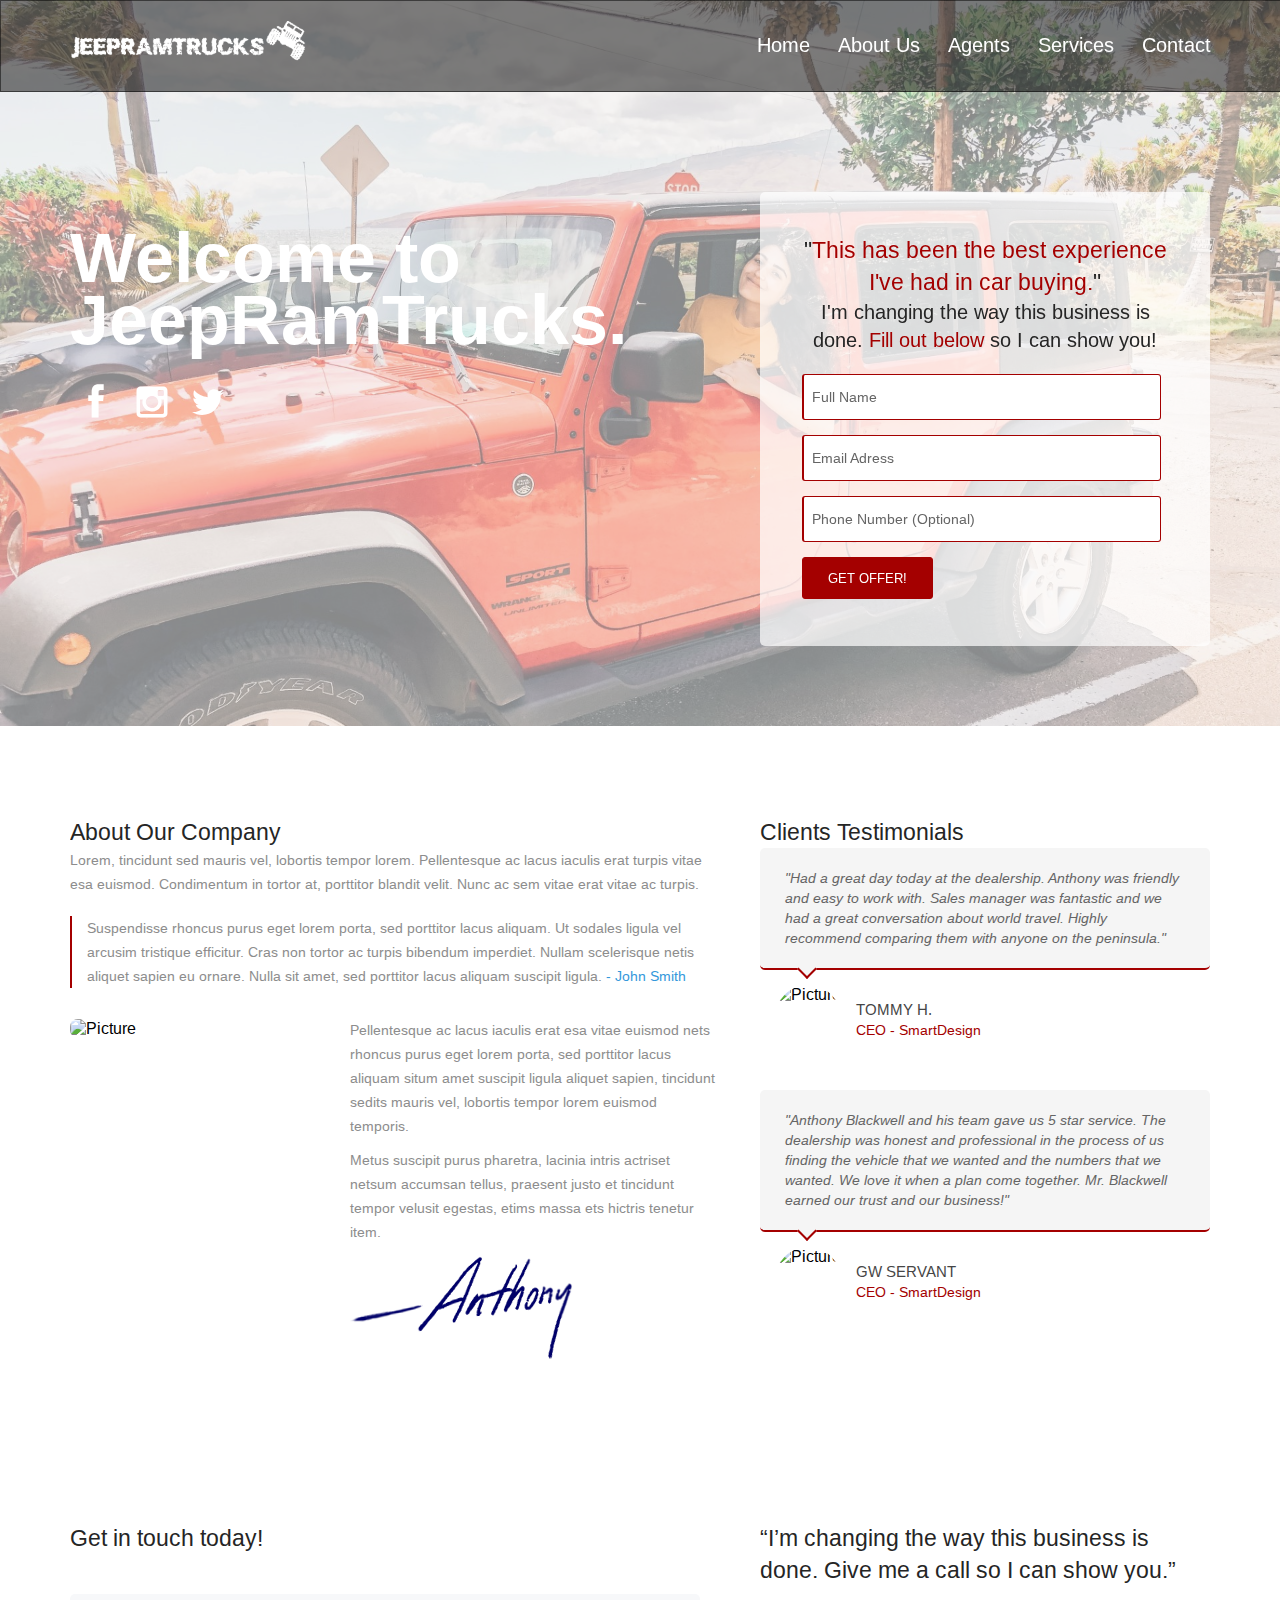
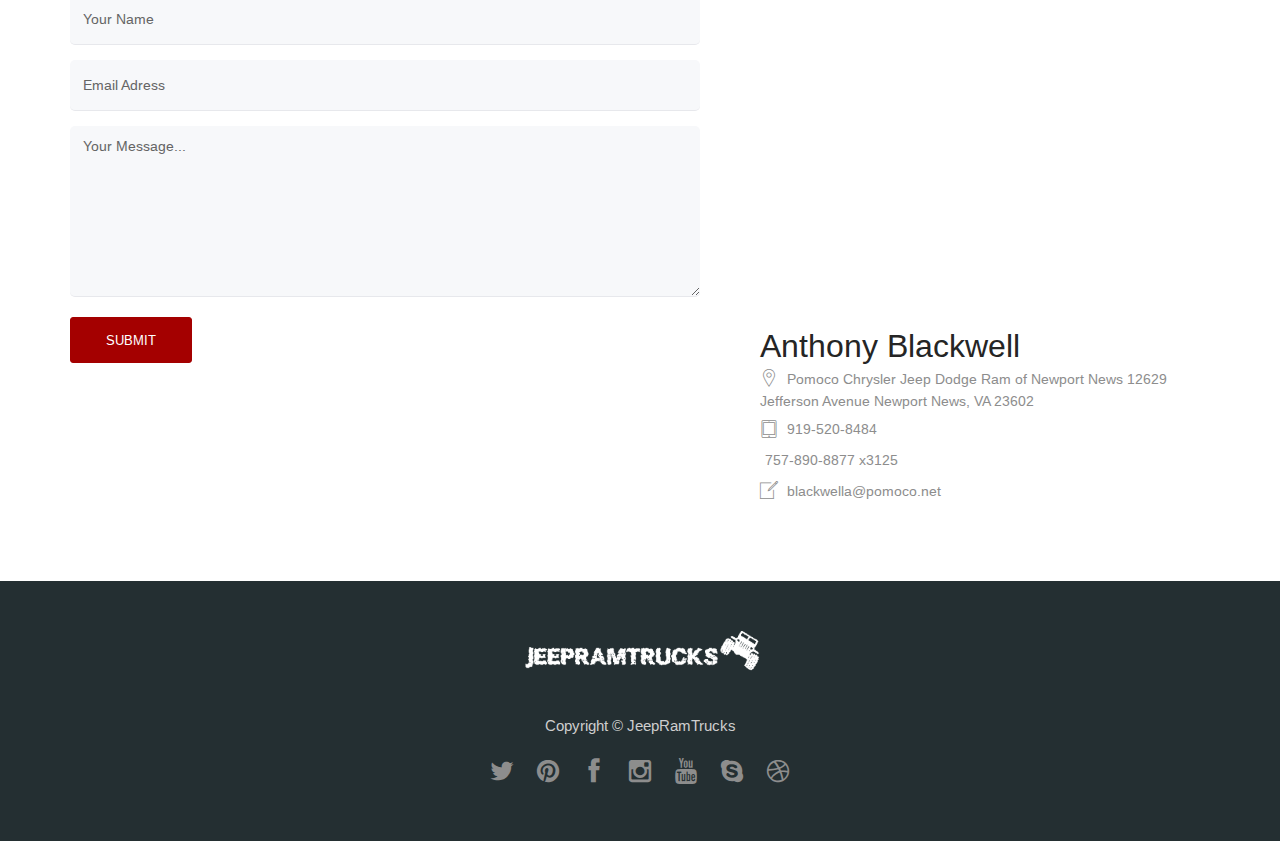
==== land2.html @ 1dddf933 "second option created" ====
<!DOCTYPE html>
<html lang="en">

<head>
    <meta charset="utf-8">  
	<meta name="viewport" content="width=device-width,initial-scale=1.0,maximum-scale=1" />    
    <title>JeepRamTrucks</title>
	<!-- Favicon -->
    <link rel="shortcut icon" href="lib/images/favicon.png">
    
    <meta name="description" content="">
    <meta name="author" content="">
        
	<!-- 1140px Grid styles for IE -->
	<!--[if lte IE 9]><link rel="stylesheet" href="lib/css/ie.css" type="text/css" media="screen" /><![endif]-->

    <!-- CSS concatenated and minified via ant build script-->
    <link rel="stylesheet" href="lib/css/style.css">
    <link rel="stylesheet" href="lib/css/animate.css">
    <link rel="stylesheet" href="lib/css/fonts.css">
    <!-- end CSS -->
    
    <!-- begin Google Fonts -->
    <link href="https://fonts.googleapis.com/css2?family=Arimo&display=swap" rel="stylesheet">
    <!-- end Google Fonts -->
    
    <script src="lib/js/jquery-1.11.1.min.js"></script>
    <script src="lib/js/jquery-migrate-1.2.1.js"></script>
    
</head>

<body>
    <!-- <img class="vegas-background" src="lib/images/cover2.jpg" style="position: fixed;"> -->
    <!--begin header_wrapper -->
    <header id="header_wrapper">
        
        <!--begin header -->    
        <div id="header" class="clearfix">
        
            <!--begin logo -->            
            <a href="index.html" id="logo"><img src="lib/images/logo.png" class="logo"></a>
            <!--end logo -->
             
            <!--begin nav -->
            <nav id="navigation" role="navigation">
                <ul id="nav">
                    <li>
                        <a href="#container">Home</a>
                    </li>
                    <li>
                        <a href="#about">About Us</a>
                    </li>
                    <li>
                        <a href="#team">Agents</a>
                    </li>
                    <li>
                        <a href="#services">Services</a>
                    </li>
                    <li class="last">
                        <a href="#contact">Contact</a>
                    </li>
                </ul>
            </nav>
            <!--end nav -->
            
        </div>
        <!--end header -->
        
    </header>
    <!--end header_wrapper -->
    
    <!--begin container -->
    <div id="container">
            
        <!--begin home section -->
        <section id="home">
        
            <!--begin home_box -->
            <div class="home_box">
            
                <!--begin row -->
                <div class="row">
                    
                    <!--begin sevencol -->
                    <div class="sevencol">
                        
                        <h2 class="home_title">Welcome to JeepRamTrucks.</h2>
                        <!-- <h3 class="home_subtitle">Want to save an additional $1000 on your next Jeep or Ram Truck?</h3> -->
                                                
                        <!--begin store_icons -->
                        <ul class="store_icons">
                            <li>
                                <a href="#">
                                    <i class="icon icon-facebook"></i>
                                </a>
                            </li>
                            <li>
                                <a href="#">
                                    <i class="icon icon-instagram"></i>
                                </a>
                            </li>
                            <li>
                                <a href="#">
                                    <i class="icon icon-twitter"></i>
                                </a>
                            </li>
                        </ul>
                        <!--end store_icons -->
                
                    </div>
                    <!--end sevencol -->
            
                    <!--begin fivecol -->
                    <div class="fivecol last">
                    
                        <!--begin register_form_wrapper -->
                        <div class="register_form_wrapper">
                            
                            <!--begin register_form -->
                            <div class="register_form">
                                
                                <h3 class="align_center"> "<span class=red>This has been the best experience I've had in car buying.</span>"</h3>
                                <h4 class="align_center">I'm changing the way this business is done. <span class="red">Fill out below </span>so I can show you!</h4>
                                        
                                <!--begin success message -->
                                <p class="register_success_box" style="display:none;">We received your message and you'll hear from us soon. Thank You!</p>
                                <!--end success message -->
                                
                                <!--begin register form -->
                                <form id="register-form" class="register" action="register.php" method="post">
                                    <input class="register-input white-input" type="text" required name="register_names" placeholder="Full Name" />
                                    <input class="register-input white-input" type="email" required name="register_email" placeholder="Email Adress" />
                                    <input class="register-input white-input" type="text" required name="register_phone" placeholder="Phone Number (Optional)" />
                                    <input type="submit" value="GET OFFER!" id="register-button" class="register-submit" />
                                </form>
                                <!--end register form -->
                            
                            </div>
                            <!--end register_form -->
                            
                        </div>
                        <!--end register_form_wrapper -->
                        
                    </div>
                    <!--end fivecol -->
                    
                </div>
                <!--end row -->
                
            </div>
            <!-- end home_box -->
            
        </section>
        <!--end home section -->  
        <!--begin about section -->
        <section id="about" class="section_wrapper">
            
            <!--begin section_box -->
            <div class="section_box">
              
                <!--begin row -->
                <div class="row">
                
                    <!--begin sevencol -->
                    <div class="sevencol">
                        
                        <h3>About Our Company</h3>
                        
                        <p>Lorem, tincidunt sed mauris vel, lobortis tempor lorem. Pellentesque ac lacus iaculis erat turpis vitae esa euismod. Condimentum in tortor at, porttitor blandit velit. Nunc ac sem vitae erat vitae ac turpis.</p>
                        
                        <p class="blockquote">Suspendisse rhoncus purus eget lorem porta, sed porttitor lacus aliquam. Ut sodales ligula vel arcusim tristique efficitur. Cras non tortor ac turpis bibendum imperdiet. Nullam scelerisque netis aliquet sapien eu ornare. Nulla sit amet, sed porttitor lacus aliquam suscipit ligula. <span class="blue">- John Smith</span></p>
                            
                        <!--begin fivecol -->
                        <div class="fivecol">
                        
                            <img src="http://placehold.it/800x770" alt="Picture" class="img_rounded">
                        
                        </div>
                        <!--end fivecol -->
                            
                        <!--begin sevencol -->
                        <div class="sevencol last">
                        
                            <p class="small_margins">Pellentesque ac lacus iaculis erat esa vitae euismod nets rhoncus purus eget lorem porta, sed porttitor lacus aliquam situm amet suscipit ligula aliquet sapien, tincidunt sedits mauris vel, lobortis tempor lorem euismod temporis.</p>
                        	
                            <p class="small_margins">Metus suscipit purus pharetra, lacinia intris actriset netsum accumsan tellus, praesent justo et tincidunt tempor velusit egestas, etims massa ets hictris tenetur item.</p>
                            
                            <img src="lib/images/signature.png" alt="Signature">
                        
                        </div>
                        <!--end sevencol -->
                        
                    </div>
                    <!--end sevencol -->
                                            
                    <!--begin fivecol -->
                    <div class="fivecol last">
                        
                        <h3>Clients Testimonials</h3>
                        
                        <!--begin testimonials_item -->
                        <div class="testimonials_item">
                        
                            <div class="testimonials_box">
                                <p>"Had a great day today at the dealership. Anthony was friendly and easy to work with. Sales manager was fantastic and we had a great conversation about world travel. Highly recommend comparing them with anyone on the peninsula."</p>
                                <span class="testimonials_arrow"></span>
                            </div>
                            
                            <img src="http://placehold.it/200x200" alt="Picture" class="autor_pic">
                            
                            <p class="autor"><span>Tommy H.</span><br> CEO - SmartDesign</p>
                        
                        </div>
                        <!--end testimonials_item -->
                        
                        <!--begin testimonials_item -->
                        <div class="testimonials_item">
                        
                            <div class="testimonials_box">
                                <p>"Anthony Blackwell and his team gave us 5 star service. The dealership was honest and professional in the process of us finding the vehicle that we wanted and the numbers that we wanted. We love it when a plan come together. Mr. Blackwell earned our trust and our business!"</p>
                                <span class="testimonials_arrow"></span>
                            </div>
                            
                            <img src="http://placehold.it/200x200" alt="Picture" class="autor_pic">
                            
                            <p class="autor"><span>GW Servant</span><br> CEO - SmartDesign</p>
                        
                        </div>
                        <!--end testimonials_item -->
                          
                    </div>
                    <!--end fivecol -->
                    
                </div>
                <!--end row -->
                
            </div>
            <!--end section_box -->

        </section>
             <!--begin contact section -->
        <section id="contact" class="section_wrapper">
            
            <!--begin section_box -->
            <div class="section_box">
              
                <!--begin row -->
                <div class="row">
                
                    <!--begin sevencol -->
                    <div class="sevencol">
                    
                    	<h3>Get in touch today!</h3>
                        
                        <!-- <p>“I’m changing the way this business is done. Give me a call so I can show you.”</p> -->
            
                        <!--begin success message -->
                        <p class="contact_success_box" style="display:none;">We received your message and you'll hear from us soon. Thank You!</p>
                        <!--end success message -->
                        
                        <!--begin contact form -->
                        <form id="contact-form" class="contact" action="contact.php" method="post">
                            <input class="contact-input white-input" type="text" required name="contact_names" placeholder="Your Name" />
                            <input class="contact-input white-input" type="email" required name="contact_email" placeholder="Email Adress" />
                            <textarea class="contact-commnent white-input" rows="2" cols="20" name="contact_message" placeholder="Your Message..."></textarea>
                            <input type="submit" value="SUBMIT" id="submit-button" class="contact-submit" />
                        </form>
                        <!--end contact form -->
                    
                    </div>
                    <!--end sevencol -->
                    
                    <!--begin fivecol -->
                    <div class="fivecol last">
                    
                    	<h3>“I’m changing the way this business is done. Give me a call so I can show you.”</h3>
                                        
                        <!-- begin map -->
                        <div class="wt_gMap">
                           <p> <iframe src="https://www.google.com/maps/embed?pb=!1m18!1m12!1m3!1d3180.78986512584!2d-76.51999168485729!3d37.13391405654327!2m3!1f0!2f0!3f0!3m2!1i1024!2i768!4f13.1!3m3!1m2!1s0x89b07ec44e1ecb7f%3A0x4fa3153aea6b3309!2s12629%20Jefferson%20Ave%2C%20Newport%20News%2C%20VA%2023602%2C%20USA!5e0!3m2!1sen!2s!4v1604678608648!5m2!1sen!2s" width="400" height="300" frameborder="0" style="border:0;" allowfullscreen="" aria-hidden="false" tabindex="0"></iframe></p>
                        </div>
                        <!-- end map -->
                        <h1>Anthony Blackwell</h1>
                        <p class="contact_info"><i class="icon icon-map-pin-streamline"></i> Pomoco Chrysler Jeep Dodge Ram of Newport News 12629 Jefferson Avenue Newport News, VA 23602</p>
                    
                        <p class="contact_info"><i class="icon icon-ipad-streamline"></i>  919-520-8484</p>
                        
                        <p class="contact_info"><i class="icon icon-telephone-streamline"></i> 757-890-8877 x3125 </p>
                    
                        <p class="contact_info"><i class="icon icon-edit-modify-streamline"></i> <a href="mailto:blackwella@pomoco.net">blackwella@pomoco.net</a></p>
                    
                    </div>
                    <!--end fivecol -->
                    
                </div>
                <!--end row -->
                
            </div>
            <!--end section_box -->
                            
        </section>
        <!--end contact section -->
                         
    </div>
    <!--! end of #container -->
     <!--begin footer -->
     <footer id="footer" class="top_border">
        
        <!--begin footer_box -->
        <div id="footer_box">
            
            <!--begin row -->
            <div class="row">
                
                <!--begin twelvecol -->
                <div class="twelvecol align_center">
                    
                    <img src="lib/images/logo.png" alt="Prestige" class="footer_logo">
                    
                    <!--begin copyright -->
                    <div class="copyright ">
                        <p>Copyright © JeepRamTrucks</p>
                        
                    </div>
                    <!--end copyright -->
                                                    
                    <!--begin footer_social -->
                    <ul class="footer_social">
                        <li>
                            <a href="#">
                                <i class="icon icon-twitter"></i>
                            </a>
                        </li>
                        <li>
                            <a href="#">
                                <i class="icon icon-pinterest"></i>
                            </a>
                        </li>
                        <li>
                            <a href="#">
                                <i class="icon icon-facebook"></i>
                            </a>
                        </li>
                        <li>
                            <a href="#">
                                <i class="icon icon-instagram"></i>
                            </a>
                        </li>
                        <li>
                            <a href="#">
                                <i class="icon icon-youtube"></i>
                            </a>
                        </li>
                        <li>
                            <a href="#">
                                <i class="icon icon-skype"></i>
                            </a>
                        </li>
                        <li>
                            <a href="#">
                                <i class="icon icon-dribble"></i>
                            </a>
                        </li>
                    </ul>
                    <!--end footer_social -->
                    
                </div>
                <!--end twelvecol -->
                    
            </div>
            <!--end row -->
            
        </div>
        <!--end footer_box -->
    
    </footer>
    <!--end footer -->
   

 <!-- scripts concatenated and minified via ant build script-->
    <script src="lib/js/bp-script.js"></script>
    

    <!-- begin jquery.sticky script-->
    <script type="text/javascript" src="lib/js/jquery.sticky.js"></script>
		<script>
        $(window).load(function(){
          $("#header_wrapper").sticky({ topSpacing: 0 });
        });
    </script>
    <!-- end jquery.sticky script-->
  
    
    <!-- begin menu color script-->
    <script src="lib/js/jquery.nav.js"></script>
	<script>
	$(document).ready(function() {
		$('#nav').onePageNav({
		filter: ':not(.external)',
		scrollThreshold: 0.25
		});
	});
	</script>
    <!-- end menu color script-->
    
    <!--begin shrink header script -->
    <script>
	$(function(){
	 var shrinkHeader = 5;
	  $(window).scroll(function() {
		var scroll = getCurrentScroll();
		  if ( scroll >= shrinkHeader ) {
			   $('#header_wrapper').addClass('shrink');
			}
			else {
				$('#header_wrapper').removeClass('shrink');
			}
	  });
	function getCurrentScroll() {
		return window.pageYOffset;
		}
	});
	</script>
    <!--end shrink header script -->
    


    
    
    <!-- begin background slideshow script-->
    <script src="lib/js/jquery.vegas.js"></script>
    <script>
	$( function() {
			$.vegas('slideshow', {
				backgrounds:[
					{ src:'lib/images/cover.jpg', fade:1500 },
					{ src:'lib/images/cover2.jpg', fade:1500 }
				],
				loading:false
			})
		});
    </script>
	<!-- end background slideshow script-->
   
</body>
</html>
---- lib/css/style.css ----
/* --- TABLE OF CONTENT

01. RESET
02. PRIMARY STYLES
03. GENERAL LAYOUT
04. HEADER
		1. Header Styles
		2. Logo
		3. Navigation
05. FOOTER
		1. Footer Styles
		2. Social Icons 
06. HOME
07. PROPERTIES
08. FUN FACTS
09. TEAM
10. NEWSLETTER
11. SERVICES
12. CONTACT
13. OTHER STYLES
		1. Store Social Icons
		2. Testimonials
		3. Partners
14. BACKGROUND IMAGES
15. MOBILE DEVICES
16. RESPONSIVE NAVIGATION
17. PRINT STYLES

--- */

   
/* ========================================================== */
/* 			               01. RESET                          */
/* ========================================================== */
   
html, body, div, span, applet, object, iframe, h1, h2, h3, h4, h5, h6, p, blockquote, pre, a, abbr, acronym, address, 
big, cite, code, del, dfn, em, font, img, ins, kbd, q, s, samp, small, strike, strong, sub, sup, tt, var, b, u, i, 
center, dl, dt, dd, ol, ul, li, fieldset, form, label, legend, table, caption, tbody, tfoot, thead, tr, th, td {
	margin: 0; padding: 0; border: 0; outline: 0; font-size: 100%; vertical-align: baseline; background: transparent; }
	
article, aside, details, figcaption, figure, footer, header, hgroup, nav, section { display: block; }
audio, canvas, video { display: inline-block; *display: inline; *zoom: 1; }
audio:not([controls]) { display: none; }
[hidden] { display: none; }

html { font-size: 100%; -webkit-text-size-adjust: 100%; -ms-text-size-adjust: 100%; }
html, button, input, select, textarea {font-family: 'Arimo', sans-serif;; font-weight: 400;}
body { margin: 0; }

a { color: #656565; font-weight: 300;}
a:visited { color: #656565; }
a:hover { color: #01994d; }
a:hover, a:active, a:focus { outline: 0; }

abbr[title] { border-bottom: 1px dotted; }
b, strong { font-weight: bold; }
blockquote { margin: 1em 40px; }
dfn { font-style: italic; }
hr { display: block; height: 1px; border: 0; border-top: 1px solid #cccccc; margin: 1em 0; padding: 0; }
ins { background: #ffff99; color: #000000; text-decoration: none; }
mark { background: #ffff00; color: #000000; }
pre, code, kbd, samp { font-family: monospace, serif; _font-family: 'courier new', monospace; font-size: 1em; }
pre { white-space: pre; white-space: pre-wrap; word-wrap: break-word; }
q { quotes: none; }
q:before, q:after { content: ""; content: none; }
small { font-size: 85%; }

sub, sup { font-size: 75%; line-height: 0; position: relative; vertical-align: baseline; }
sup { top: -0.5em; }
sub { bottom: -0.25em; }

nav ul, nav ol { list-style: none; list-style-image: none; margin: 0; padding: 0; }

img { border: 0; -ms-interpolation-mode: bicubic; }

svg:not(:root) { overflow: hidden; }

figure { margin: 0; }

form { margin: 20px 0px 0px 0px; }
fieldset { border: 0; margin: 0; padding: 0; }
label { cursor: pointer; }
legend { border: 0; *margin-left: -7px; padding: 0; white-space: normal; }
button, input, select, textarea { font-size: 100%; margin: 0; vertical-align: baseline; *vertical-align: middle; }
button, input { line-height: normal; }
button, input[type="button"], input[type="reset"], input[type="submit"] { cursor: pointer; -webkit-appearance: button; *overflow: visible; }
button[disabled], input[disabled] { cursor: default; }
input[type="checkbox"], input[type="radio"] { box-sizing: border-box; padding: 0; *width: 13px; *height: 13px; }
input[type="search"] { -webkit-appearance: textfield; -moz-box-sizing: content-box; -webkit-box-sizing: content-box; box-sizing: content-box; }
input[type="search"]::-webkit-search-decoration, input[type="search"]::-webkit-search-cancel-button { -webkit-appearance: none; }
button::-moz-focus-inner, input::-moz-focus-inner { border: 0; padding: 0; }
textarea { overflow: auto; vertical-align: top; resize: vertical;}
input:valid, textarea:valid {  }
input:invalid, textarea:invalid { background-color: #f0dddd; }

table { border-collapse: collapse; border-spacing: 0; }
td { vertical-align: top; }

.chromeframe { margin: 0.2em 0; background: #ccc; color: black; padding: 0.2em 0; }

/* ========================================================== */
/* 			           02. PRIMARY STYLES                     */
/* ========================================================== */



img:not(.vegas-background),object,video,embed { max-width: 100%; }
img { height: auto; vertical-align: middle;}
.vegas-background { height: auto!important; }

.bold {	font-weight: 700;}
.semibold{ font-weight:500;}
.regular{ font-weight:400;}
.thin{ font-weight:100;}
.italic { font-style: italic;}
.uppercase{ text-transform:uppercase;}
.alignright { float: right; }
.alignleft { float: left; }
.aligncenter { margin-left: auto; margin-right: auto; }
.clearBoth { clear: both; display: block; font-size: 0; height: 0; line-height: 0; overflow: hidden; visibility: hidden; width: 100%; vertical-align: super; }
th, thead td { font-weight: bold; }
em, dfn, cite { font-style: italic; }
del { color: #cccccc; text-decoration: line-through; }
dfn, ins { border-bottom: 1px solid #E8E8E8; }
abbr, acronym { text-transform: uppercase; letter-spacing: .1em; }
a abbr, a acronym { border: none; }
abbr[title], acronym[title], dfn[title] { border-bottom: 1px dotted #E8E8E8; cursor: help; }
a { text-decoration: none; }
address,caption,cite,code,dfn,h1,h2,h3,h4,h5,h6,th,var { font-style: normal; font-weight: normal; }
caption,th { text-align: left; }
ol, ul { list-style: none; }

body { position: inherit /* conflict prettyphoto and dynamic to top plugin */; }
body, html, #wrapper { height:100%; }

::-moz-selection { background: #b3d4fc; text-shadow: none;}
::selection { background: #b3d4fc; text-shadow: none; }

hr { display: block; height: 1px; border: 0; border-top: 1px solid #ccc; margin: 1em 0; padding: 0; }

code, pre, input[type=text], input[type=password], input[type=email], textarea {
	line-height: 20px;
}

.align_center{
	text-align:center;
}
.red{
	color:#a40000
}
.blue{
	color:#3498db;
}

.white{
	color:#fff;
}

.grey{
	color:#bbb;
}

.blockquote{
	border-left:2px solid #a40000;
	padding-left:15px;
	margin-bottom:30px;
}

.img_rounded {
	border-radius: 8px;
	-webkit-border-radius: 8px;
    -moz-border-radius: 8px;
}

.img_circle {
	border-radius: 50%;
	-webkit-border-radius: 50%;
    -moz-border-radius: 50%;
}

/* Columns Styles
========================================================== */
.row {
	width: 100%;
	margin: 0 auto;
	overflow: hidden;
}

#header .row {
	overflow: inherit;
}

.onecol, .twocol, .threecol, .fourcol, .fivecol, .sixcol, .sevencol, .eightcol, .ninecol, .tencol, .elevencol {
	margin-right: 3.8%;
	float: left;
	min-height: 1px;
}

.row .onecol {
	width: 4.85%;
}

.row .twocol {
	width: 13.45%;
}

.row .threecol {
	width: 22.05%;
}

.row .fourcol {
	width: 30.75%;
}

.row .fivecol {
	width: 39.45%;
}

.row .sixcol {
	width: 48%;
}

.row .sevencol {
	width: 56.75%;
}

.row .eightcol {
	width: 65.4%;
}

.row .ninecol {
	width: 74.05%;
}

.row .tencol {
	width: 82.7%;
}

.row .elevencol {
	width: 91.35%;
}

.row .twelvecol {
	width: 100%;
	float: left;
}

.last {
	margin-right: 0px;
}

/* Headings
========================================================== */

h1,h2,h3,h4,h5,h6{
	line-height:110%;
	color:#252525;
	font-weight:400;
}

h1{
	font-size:32px;
	line-height:46px;
}

h2{
	font-size:28px;
	line-height:42px;
}

h3{
	font-size:23px;
	line-height:32px;
}

h4{
	font-size:20px;
	line-height:28px;
}

h5{
	font-size:18px;
	line-height:24px;
}

h6{
	font-size:14px;
	line-height:24px;
	text-transform:uppercase;
}

/* ========================================================== */
/* 			           03. GENERAL LAYOUT                     */
/* ========================================================== */

body {
	background-color: #f1f0f0;
	font-family: 'Arimo', sans-serif;
	/* background-image: url('../images/cover2.jpg'); */
	/* max-width: 100%; */
	/* height: auto!important; */
}

#container{
	position:relative;
	overflow:hidden;
	margin:0 auto;
	width:100%;
}

p, a, ul, ol, dl, table, fieldset, blockquote {
    margin-bottom: 20px;
	font-size:14px;
	line-height:24px;
	font-weight: 300;
	color:#8d8d8d;
}

p.small_margins, h1.small_margins, h2.small_margins, h3.small_margins, h4.small_margins, h5.small_margins, h6.small_margins{
	margin-bottom:10px;
}

.big_top_margin{
	margin-top:45px;
}

.big_bottom_margin{
	margin-bottom:45px;
}

.section_wrapper{
	width:100%;
	background-color:#fff;
}

.section_wrapper.grey_bg{
	background: #f4f4f4;
    border-top: 1px solid #e7e8ec;
    border-bottom: 1px solid #e7e8ec;
}

.section_wrapper.dark_bg{
	background-color:#242f32;
}

.section_wrapper.green_bg{
	background: #a40000;
}

.section_box{
	margin:0 auto;
	width:100%;
	max-width:1140px;
	padding:90px 0 70px 0;
}

.section_box.no_margin_left{
	padding:90px 70px 70px 0;
}

.section_box.no_margin_right{
	padding:90px 0 70px 70px;
}

.section_box.no_margins_bottom{
	padding:90px 0 0 0;
}

.section_box.no_margins{
	padding:0;
}

/* Title / Subtitle
========================================================== */

h2.title{
	margin-bottom: 15px;
	display:block;
	clear:both;
	font-size:28px;
	line-height:38px;
	text-align:center;
	font-weight:400;
	color:#262f32;
}

h2.title.white{
	color:#f5f5f5;
}

h3.subtitle{
	margin: 0 0 50px 0;
	display:block;
	clear:both;
	font-size:16px;
	line-height:28px;
	text-align:center;
	font-weight:300;
	color:#8d8d8d;
}

h3.subtitle.grey{
	color:#94a7ac;
}

h2.page_subtitle{
	font-weight:100;
	font-size:32px;
	color:#f5f5f5;
}

/* Buttons
========================================================== */

a.button_blue{
	background-color:#a40000;
	border:1px solid #a40000;
	color:#fff;
	display:inline-block;
	font-weight:400;
	font-size:14px;
	padding:11px 20px 10px 20px;
	margin:10px 10px 20px 0;
	-webkit-border-radius: 5px 5px;
    -moz-border-radius: 5px 5px;
    border-radius: 5px 5px;
	transition: all .50s ease-in-out;
	-moz-transition: all .50s ease-in-out;
	-webkit-transition: all .50s ease-in-out;
}

a.button_blue:hover{
	background-color: transparent;
	border:1px solid #a40000;
	color:#a40000;
	transition: all .50s ease-in-out;
	-moz-transition: all .50s ease-in-out;
	-webkit-transition: all .50s ease-in-out;
}

a.button_transparent{
	background-color: transparent;
	border:1px solid #242f32;
	color:#252525;
	display:inline-block;
	font-weight:500;
	font-size:14px;
	padding:12px 23px 11px 23px;
	margin:10px 10px 20px 0;
	-webkit-border-radius: 5px 5px;
    -moz-border-radius: 5px 5px;
    border-radius: 5px 5px;
	transition: all .50s ease-in-out;
	-moz-transition: all .50s ease-in-out;
	-webkit-transition: all .50s ease-in-out;
}

a.button_transparent:hover{
	background-color:#252525;
	border:1px solid #252525;
	color:#fff;
	transition: all .50s ease-in-out;
	-moz-transition: all .50s ease-in-out;
	-webkit-transition: all .50s ease-in-out;
}

.button_blue i, .button_transparent i{
	font-size:14px;
	vertical-align: text-top!important;
}

a.button_blue.button_small, a.button_transparent.button_small{
	font-weight:400;
	font-size:13px;
	padding:6px 15px;
	margin:0 10px 20px 0;
	-webkit-border-radius: 3px 3px;
    -moz-border-radius: 3px 3px;
    border-radius: 3px 3px;
}

/* ========================================================== */
/* 						   04. HEADER                         */
/* ========================================================== */

/* ----- 1. Header Styles ----- */
#header_wrapper{
	position: fixed;
	width:100%;
	height:70px!important;
	padding-top:10px;
	padding-bottom:10px;
	background-color:rgb(0, 0, 0);
	background-color:rgba(0, 0, 0, 0.5);
	border:1px solid rgb(0, 0, 0);
	border:1px solid rgba(0, 0, 0, 0.5);
	-webkit-transition: all 0.5s ease;
    -moz-transition: all 0.5s ease;
    -o-transition: all 0.5s ease;
    transition: all 0.5s ease;
}

#header_wrapper.shrink {
	width:100%;
	height:70px!important;
	padding:0;
	z-index:1000;
	background-color:rgb(0, 0, 0);
	background-color:rgba(0, 0, 0, 0.8);
	border:1px solid rgb(0, 0, 0);
	border:1px solid rgba(0, 0, 0, 0.8);
	-webkit-transition: all 0.5s ease;
    -moz-transition: all 0.5s ease;
    -o-transition: all 0.5s ease;
    transition: all 0.5s ease;
}

#header_wrapper #header {
	width:90%;
	max-width:1140px;
	margin:0 auto;
	padding-left:5%;
	padding-right:5%;
}

/* ----- 2. Logo ----- */
.logo{
	color:#fff;
	font-family:bark;
}
a#logo {
    position: relative;
	float:left;
	margin-top: 10px;
	z-index:900;
}

/* ----- 3. Navigation ----- */
#nav {
	margin: 0;
	float:right;
	position:relative;
}

#nav li {
	display: inline-block;
    position: relative;
	margin:24px 12px 0 12px;
}

#nav li.last {
	margin-right:0;
}

#nav li a {
	display: inline-block;
	text-align:center;
	padding: 0;
    font-size: 20px;
	line-height:18px;
	font-weight:300;
	color: #fff;
}

#nav .current a,
#nav li a:hover {
	color:#a40000;
}

/* ========================================================== */
/* 						    05. FOOTER                        */
/* ========================================================== */

/* ----- 1. Footer Styles ----- */
#footer {
	width:100%;
	position:relative;
	background-color: #242f32;
	z-index:100;
	padding:50px 0 50px 0;
}

#footer_box {
	width:90%;
	max-width:1140px;
	margin:0 auto;
	padding-left:5%;
	padding-right:5%;
}

.copyright{
	width:100%;
	text-align:center;
	padding-top:10px;
}

.copyright p{
	color:#cecece!important;
	font-size:15px;
}

.copyright a{
	color:#cecece!important;
	text-decoration:underline;
	font-size:15px;
}

img.footer_logo{
	margin-bottom:20px;
	padding-left: 20px;
}

/* ----- 2. Footer Social Icons ----- */
ul.footer_social{
	width:100%;
	max-width:1140px;
	display:block;
	margin:0 auto;
	text-align:center;
}

ul.footer_social li{
	display:inline-block;
    margin:0 ;
	line-height:100%!important;
}

ul.footer_social li a i {
  display: inline-block;
  margin:0 8px;
  padding:0;
  font-size:26px!important;
  line-height: 26px!important;
  color: #8d8d8d;
  transition: all .5s ease-in-out;
  -moz-transition: all .25s ease-in-out;
  -webkit-transition: all .25s ease-in-out;
}

ul.footer_social li a i:hover {
  transition: all .25s ease-in-out;
  -moz-transition: all .25s ease-in-out;
  -webkit-transition: all .25s ease-in-out;
  color:#a40000;
}

/* ========================================================== */
/* 				  		     06. HOME                         */
/* ========================================================== */

#home{
	width:100%;
	position:relative;
	z-index:100;
}

.home_box{
	width:100%;
	max-width:1140px;
	margin:0 auto;
	padding:100px 0 80px 0;
}

h2.home_title{
	margin:35px 0 25px 0;
	color:#fff;
	font-size:70px;
	line-height:62px;
	font-weight:bolder;
}

h3.home_subtitle{
	color:#fff;
	font-size:18px;
	line-height:28px;
	font-weight:300;
	text-transform: none;
	margin-bottom:20px;
}

/* ----- 4. Register Form ----- */
.register_form_wrapper{
	padding:12px 12px;
	background-color:rgb(255, 255, 255);
	background-color:rgba(255, 255, 255, 0.7);
	-webkit-border-radius: 5px 5px;
    -moz-border-radius: 5px 5px;
    border-radius: 5px 5px;
}

.register_form{
	padding:30px 30px 35px 30px;
	overflow:hidden;
}

input.register-input{
	width:93.40%;
	height:44px;
    padding:0 2%;
	margin-right:2%;
	margin-bottom:15px;
	border:none;
	border: 1px solid #a40000;
	border-left: 2px solid #a40000;
	background-color: #fff;
    font-size:14px;
	font-weight: 400;
	font-style:normal;
	float:left;
	-webkit-border-radius: 3px 3px;
    -moz-border-radius: 3px 3px;
    border-radius: 3px 3px;
}

input.register-submit{
	color: #fff;
	border: 1px solid #a40000;
	background-color:#a40000;
    cursor: pointer;
    display: inline-block;
    font-size: 13px;
	font-weight:500;
    padding: 12px 25px;
    position: relative;
    text-transform: uppercase;
	-webkit-border-radius: 3px 3px;
    -moz-border-radius: 3px 3px;
    border-radius: 3px 3px;
	transition: all .50s ease-in-out;
	-moz-transition: all .50s ease-in-out;
	-webkit-transition: all .50s ease-in-out;
}

input.register-submit:hover{
	color:#fff;
	background-color: #27ae60;
	border:1px solid #27ae60;
	transition: all .50s ease-in-out;
	-moz-transition: all .50s ease-in-out;
	-webkit-transition: all .50s ease-in-out;
}

input.white-input::-webkit-input-placeholder,
textarea.white-input::-webkit-input-placeholder { /* WebKit browsers */
    color:#656565;
}
input.white-input:-moz-placeholder,
textarea.white-input:-moz-placeholder { /* Mozilla Firefox 4 to 18 */
    color:#656565;
}
input.white-input::-moz-placeholder,
textarea.white-input::-moz-placeholder { /* Mozilla Firefox 19+ */
    color:#656565;
}
input.white-input:-ms-input-placeholder,
textarea.white-input:-ms-input-placeholder { /* Internet Explorer 10+ */
    color:#656565;
}

#register-form input.register-input:focus, #register-form textarea.register-commnent:focus {
  color: #252525;
  background-color:#fff;
  outline: none;
}

p.register_success_box{
	color: #a51e1d;;
	font-size:16px;
	font-style:italic;
}

/* ========================================================== */
/* 						   07. PROPERTIES                     */
/* ========================================================== */

.product_item{
	position:relative;
	margin-top:25px;
	margin-bottom:25px;
}

.product_info{
	float:left;
	overflow:hidden;
	padding: 25px 25px 15px 25px;
    border-bottom: 1px solid #d5d5d5;
	background-color:#fff;
}

h3.product_title{
	margin:0 0 5px 0;
}

h3.product_title a{
	font-size:18px;
	font-weight:400;
	color:#252525;
}

h3.product_title a:hover{
	color:#a40000;
}

a.product_icons{
	font-style:italic;
	margin-right:8px;
	padding-right:10px;
	border-right:1px solid #aaa;
}

a.product_icons i{
	font-size:18px;
	color:#a40000;
	padding-right:2px;
	vertical-align: text-top;
}

a.product_icons.last{
	border-right: none;
}

a.product_icons:hover{
	color:#a40000;
}

.product_item p{
	float:left;
	margin-top:10px;
}

.view {
	width:100%;
	padding:0;
	border:none;
    float: left;
    overflow: hidden;
    position: relative;
    text-align: center;
    cursor: default;
}

.view .mask,.view .content {
   
   position: absolute;
   overflow: hidden;
   top: 0;
   left: 0;
}

.view img {
   display: block;
   position: relative;
}

.view span.zoom {
	position:absolute;
	display:block;
	width:100%;
	height:100%;
	cursor:pointer;
	background-image: url(../images/zoom_icon.png);
	background-repeat:no-repeat;
	background-position:center;
}

.view-first img {
   -webkit-transition: all 0.2s linear;
   -moz-transition: all 0.2s linear;
   -o-transition: all 0.2s linear;
   -ms-transition: all 0.2s linear;
   transition: all 0.2s linear;
}

.view-first .mask {
   -ms-filter: "progid: DXImageTransform.Microsoft.Alpha(Opacity=0)";
   filter: alpha(opacity=0);
   opacity: 0;
   background-color: rgba(0,0,0, 0.5);
   -webkit-transition: all 0.4s ease-in-out;
   -moz-transition: all 0.4s ease-in-out;
   -o-transition: all 0.4s ease-in-out;
   -ms-transition: all 0.4s ease-in-out;
   transition: all 0.4s ease-in-out;
   height:100%;
   width:100%;
}

.view-first:hover img {
   -webkit-transform: scale(1.1,1.1);
   -moz-transform: scale(1.1,1.1);
   -o-transform: scale(1.1,1.1);
   -ms-transform: scale(1.1,1.1);
   transform: scale(1.1,1.1);
}

.view-first:hover .mask {
   -ms-filter: "progid: DXImageTransform.Microsoft.Alpha(Opacity=100)";
   filter: alpha(opacity=100);
   opacity: 1;
}

.view-first:hover a.zoom {
   -webkit-transition-delay: 0.2s;
   -moz-transition-delay: 0.2s;
   -o-transition-delay: 0.2s;
   -ms-transition-delay: 0.2s;
   transition-delay: 0.2s;
}

/* ========================================================== */
/* 				  		   08. FUN FACTS                      */
/* ========================================================== */

.fun_fact_wrapper{
	width:90%;
	padding-left:5%;
	padding-right:5%;
	z-index:1;
	background: url(http://placehold.it/1920x1080);
	background-position: center top;
    background-repeat: no-repeat;
	background-attachment: fixed;
    background-size: cover;
}

.fun_facts{
	width:100%;
	max-width:1140px;
	margin:0 auto;
	padding:120px 0 110px 0;
	text-align:center;
}

.fun_facts_box{
	float:left;
	width:19.99%;
	padding-top:15px;
}

.fun_facts_title{
	font-size:17px;
	font-weight:400;
	color:#fff;
	font-style:italic;
}

.fun_facts_title span{
	font-size:44px;
	line-height:44px;
	font-weight:500;
	font-style:normal;
	color:#fff;
}

.fun_facts_title i{
	font-size:52px;
	line-height:60px;
	font-weight:500;
	font-style:normal;
	color:#a40000;
}

/* ========================================================== */
/* 						      09. TEAM                        */
/* ========================================================== */

.team_description{
	padding: 15px 0 20px 0;
	background-color:#fff;
    border-bottom: 1px solid #d5d5d5;
}

.team_description h4{
	color:#a40000;
	margin:5px 0;
	font-size:18px;
	line-height:22px;
	font-weight:400;
	text-transform:uppercase;
}

.team_description p, .team_description a{
	margin:0;
	font-size:14px;
	font-weight:400;
	color:#454545;
}

.team_description a:hover{
	color:#a40000;
}

/* ========================================================== */
/* 				  		    10. NEWSLETTER                    */
/* ========================================================== */

.newsletter_wrapper{
	width:100%;
	z-index:100;
	background: url(http://placehold.it/1920x1080);
	background-position: center top;
    background-repeat: no-repeat;
	background-attachment: fixed;
    background-size: cover;
	padding:0;
	border-bottom:1px solid #e0e0e0;
}

.newsletter_box{
	width:100%;
	max-width:1170px;
	margin:0 auto;
	padding:30px 0 100px 0;
	text-align:center;
}

.newsletter_form_wrap p.success_box{
	font-size:18px;
	margin-bottom:15px;
	text-shadow: 1px 1px 1px white;
	-moz-text-shadow: 1px 1px 1px white;
	-webkit-text-shadow:1px 1px 1px white;
}

#newsletter-form {
	padding:0 0 15px 0!important;
	margin:0!important;
} 

#email_newsletter {
	width:70%;
	max-width:370px; 
	height:54px;
    padding:0 10px;
	border: 2px solid #a40000;
	background-color: transparent;
    -moz-border-radius:5px 0 0 5px;
    -webkit-border-radius:5px 0 0 5px;
    border-radius:5px 0 0 5px;
	color:#fff;  
    font-size:14px;
	margin:0 -4px 0 0;
}

#submit-button-newsletter {
	width:30%;
    max-width: 140px;
	height:58px;
	line-height:60px;
    background-color:#a40000;  
	border: none;
    color:#fff;  
	margin:0 0 0 0;
    -moz-border-radius:5px;  
    -webkit-border-radius:5px;  
    border-radius:0 5px 5px 0;
	font-size:14px;
	font-weight:400;
	vertical-align: top;
	transition: background-color .25s ease-in-out;
   -moz-transition: background-color .25s ease-in-out;
   -webkit-transition: background-color .25s ease-in-out;
}

#submit-button-newsletter:hover {
	color:#454545;
    background-color:#fff;
	transition: background-color .25s ease-in-out;
   -moz-transition: background-color .25s ease-in-out;
   -webkit-transition: background-color .25s ease-in-out;
}

input#email_newsletter::-webkit-input-placeholder { /* WebKit browsers */
    color:#fff;
}
input#email_newsletter:-moz-placeholder { /* Mozilla Firefox 4 to 18 */
    color:#fff;
}
input#email_newsletter::-moz-placeholder { /* Mozilla Firefox 19+ */
    color:#fff;
}
input#email_newsletter:-ms-input-placeholder { /* Internet Explorer 10+ */
    color:#fff;
}

.info_transparent{
	margin:0 auto!important;
	overflow:hidden;
	width:90%;
	padding-left: 5%;
	padding-right: 5%;
	padding-top: 110px;
	max-width:1170px;
	text-align:center;
}

.info_transparent h3{
	margin:0;
	padding:0;
	color:#fff;
	font-size:40px;
	line-height:48px;
	font-weight:300;
}

span.nospam{
	display:block;
	padding-top:5px;
	font-size:16px;
	line-height:28px;
	font-weight:300;
	color:#fff;
}

/* ========================================================== */
/* 				  		   11. SERVICES                       */
/* ========================================================== */

.services_box{
	text-align:center;
	padding:15px 0 0 0;
}

.services_box h2{
	clear:both;
	font-size:20px;
	line-height:100%;
	vertical-align:middle;
	margin:20px 0 20px 0;
	font-weight:400;
	color:#252525;
	transition: all .50s ease-in-out;
	-moz-transition: all .50s ease-in-out;
	-webkit-transition: all .50s ease-in-out;
}

.services_box p{
	clear:both;
	margin-bottom:30px;
	transition: all .50s ease-in-out;
	-moz-transition: all .50s ease-in-out;
	-webkit-transition: all .50s ease-in-out;
}

.icon_wrapper{
	margin-bottom: 10px;
	width:100%;
}

.icon_wrapper .services_icon{
	text-align:center;
	color:#a40000;
	font-size:48px;
	transition: all .50s ease-in-out;
	-moz-transition: all .50s ease-in-out;
	-webkit-transition: all .50s ease-in-out;
}

/* ----- 1. Home Services ----- */
.home_services{
	margin-top:15px;
	margin-bottom:10px;
}

.home_services h4{
	font-size:18px;
	margin-bottom:5px;
}

span.circle_icons i{
	margin: 5px 25px 30px 0;
	font-size: 46px;
	float:left;
	color: #a40000;
	transition: all .50s ease-in-out;
	-moz-transition: all .50s ease-in-out;
	-webkit-transition: all .50s ease-in-out;
}

/* ========================================================== */
/* 				  		      12. CONTACT                     */
/* ========================================================== */
#contact-form{
	position:relative;
	display:block;
	margin:40px 0;
}

input.contact-input{
	width:93.40%;
	height:50px;
    padding:0 2%;
	margin-right:2%;
	margin-bottom:15px;
	color: #252525;
	border: none;
	border-bottom: 1px solid #e7e8ec;
	background-color: #f7f8fa;
    font-size:14px;
	font-weight: 400;
	font-style:normal;
	float:left;
	-webkit-border-radius: 5px 5px;
    -moz-border-radius: 5px 5px;
    border-radius: 5px 5px;
}

textarea{
	height:150px;
	margin:0 0 20px 0;
	width:93.40%;
    padding-left:2%;
    padding-right:2%;
    padding-top:10px;
    padding-bottom:10px;
	color: #252525;
	border: none;
	border-bottom: 1px solid #e7e8ec;
	background-color:#f7f8fa;
    font-size:14px;
	float:left;
	-webkit-border-radius: 5px 5px;
    -moz-border-radius: 5px 5px;
    border-radius: 5px 5px;
}

input.contact-submit{
	color: #fff;
	border: 1px solid #a40000;
	background-color:#a40000;
    cursor: pointer;
    display: inline-block;
    font-size: 13px;
	font-weight:500;
    padding: 14px 35px;
    position: relative;
    text-transform: uppercase;
	-webkit-border-radius: 3px 3px;
    -moz-border-radius: 3px 3px;
    border-radius: 3px 3px;
	transition: all .50s ease-in-out;
	-moz-transition: all .50s ease-in-out;
	-webkit-transition: all .50s ease-in-out;
}

input.contact-submit:hover{
	color:#fff;
	background-color: #242f32;
	border:1px solid #242f32;
	transition: all .50s ease-in-out;
	-moz-transition: all .50s ease-in-out;
	-webkit-transition: all .50s ease-in-out;
}

#contact-form input.contact-input:focus, #contact-form textarea.contact-commnent:focus {
  color: #656565;
  background-color:#f7f8fa;
  outline: none;
}

p.contact_success_box{
	color:#454545;
	font-size:20px;
	font-style:italic;
}

.wt_gMap{
	margin-bottom:30px;
}

p.contact_info{
	margin-bottom:8px;
	font-size:14px;
	line-height:20px;
}

p.contact_info i{
	font-size:18px;
	padding-right:5px;
	vertical-align: middle;
}

/* ========================================================== */
/* 				  		  13. OTHER STYLES                    */
/* ========================================================== */

/* ----- 1. Store Social Icons ----- */
ul.store_icons{
	display:block;
}

ul.store_icons li{
	display:inline-block;
    margin:0 ;
	line-height:100%!important;
}

ul.store_icons li a i {
  display: inline-block;
  margin:8px 8px;
  padding:0;
  font-size:36px!important;
  line-height: 36px!important;
  color: #fff;
  transition: all .5s ease-in-out;
  -moz-transition: all .25s ease-in-out;
  -webkit-transition: all .25s ease-in-out;
}

ul.store_icons li a i:hover {
  transition: all .25s ease-in-out;
  -moz-transition: all .25s ease-in-out;
  -webkit-transition: all .25s ease-in-out;
  color:#a40000;
}

/* ----- 2. Testimonials ----- */
.testimonials_item {
    position: relative;
	z-index:100;
	margin-bottom:50px;
    padding-bottom: 0;
    width: 100%;
}

.testimonials_box {
	background-color:#f5f5f5;
	border-bottom:2px solid #a40000;
    padding: 20px 25px;
    position: relative;
	z-index:100;
	-webkit-border-radius: 5px 5px 5px 5px;
	-moz-border-radius: 5px 5px 5px 5px;
	border-radius: 5px 5px 5px 5px;
}

.testimonials_box .testimonials_arrow {
    background: none repeat scroll 0 0 #f5f5f5;
	border-right:2px solid #a40000;
	border-bottom:2px solid #a40000;
    display: block;
    width: 12px;
    height: 12px;
    left: 40px;
    bottom: -8px;
    position: absolute;
	z-index:50;
    transform: rotate(45deg);
	-moz-transform: rotate(45deg);
	-webkit-transform: rotate(45deg);
	-o-transform: rotate(45deg);
	display : none\9; /* IE9 and below */ 
}

.testimonials_box p {
    margin: 0;
	color:#656565;
	font-weight:300;
	line-height:20px;
	font-style:italic;
}

img.autor_pic{
	float:left;
	margin:15px 15px 0 15px;
	width:66px;
	height:66px;
	background-color:#fff;
	-webkit-border-radius: 39px 39px;
	-moz-border-radius: 39px 39px;
	border-radius: 39px 39px;
}

p.autor {
    display: block;
	font-weight:300;
    margin-top:30px;
	font-size:14px;
	line-height:20px;
	color:#a40000;
}

p.autor span {
	text-transform:uppercase;
    color: #454545;
	font-weight:400;
	font-size:15px;
}

/* ----- 3. Partners ----- */
.section_box.partners_margins{
	margin-top:0px;
	padding:55px 0 55px 0;
	border-top:1px solid #e7e8ec;
}

.section_box.partners_margins.no_border{
	border-top: none;
}

ul.partners{
	margin:0;
	width:100%;
	max-width:1140px;
	text-align:center;
}

ul.partners li{
	display:inline-block;
	margin:10px 35px;
}

ul.partners li.first{
	margin-left:0;
}

ul.partners li.last{
	margin-right:0;
}

/* ========================================================== */
/* 		   14. BACKGROUND IMAGES - max-width: 1024px          */
/* ========================================================== */

@media only screen and (max-width: 1024px) {
	#home, .newsletter_wrapper, .fun_fact_wrapper {
		background-attachment: scroll;
		background-size: cover;
		background-repeat: no-repeat;
	}
}

/* ========================================================== */
/* 					  15. MOBILE DEVICES                      */
/* ========================================================== */
@media handheld, only screen and (max-width: 767px) {
	
	.row {
		width: 90%;
		min-width: 0;
		margin-left: 0px;
		margin-right: 0px;
		padding-left: 5%;
		padding-right: 5%;
	}
	
	.row .onecol, .row .twocol, .row .threecol, .row .fourcol, .row .fivecol, .row .sixcol, .row .sevencol, .row .eightcol, .row .ninecol, .row .tencol, .row .elevencol, .row .twelvecol {
		width: auto;
		float: none;
		margin-left: 0px;
		margin-right: 0px;
		padding-left: 0px;
		padding-right: 0px;
		clear:both;
	}
	
	#header_wrapper {
		margin:0 auto;
		position: relative;
		height:70px!important;
		padding-top:0!important;
		padding-bottom:0!important;
	}
	
	#header_wrapper #header {
		margin:0 auto;
		position: relative;
		text-align:center;
	}
		
	#header_wrapper.shrink {
		margin:0 auto;
		height:70px!important;
	}
	
	a#logo {
		margin:15px 0 0 0!important;
	}
		
	.section_box, .section_box.no_margin_left, .section_box.no_margin_right, .section_box.no_margins_bottom{
		padding:80px 0 70px 0;
	}
		
	.section_box.no_margins_bottom{
		padding:80px 0 0 0;
	}
		
	.section_box.no_margins{
		padding-top:80px;
		padding-bottom:0;
	}
	
	#home{
		margin:0 auto;
		width:90%;
		padding-left: 5%;
		padding-right: 5%;
	}
	
	.home_box{
		width:100%;
		margin:0 auto;
		padding:50px 0 50px 0;
	}
	
	.register_form_wrapper{
		margin-top:40px;
	}
	
	h2.home_title{
		font-size:28px;
		line-height:34px;
	}

	h3.home_subtitle{
		font-size:16px;
		line-height:22px;
	}
	
	.portfolio_left, .portfolio_right, .portfolio_half{
		width:100%;
	}
	
	.portfolio_title h2 {
		padding:40px 0;
	}	
	
	.services_item {
		width: 90%;
		padding:0 5%;
	}
			
	.services_box{
		padding:20px 0 10px 0;
	}
					
	.quote_box{
		width:90%;
		margin:0 5%;
		padding:40px 0 0 0;
		text-align:center;
	}
	
	.quote_info{
		border-right: none;
	}
		
	img.quote_picture{
		display:inline-block;
		float:none;
		margin:0;
	}
	
	p.quote_name{
		float:none;
		font-size:14px;
		line-height:20px;
	}
	
	p.quote_name span{
		font-size:12px;
		font-weight:300;
		font-style:italic;
		text-transform:none;
	}
	
	p.quote_text {
		padding:5px 0 0 0;
		font-size: 15px;
		line-height: 22px;
	}
	
	span.quote_text, span.quote_autor{
		font-size:18px!important;
		line-height:32px!important;
	}
	
	span.quote_autor{
		font-size:14px!important;
		line-height:28px!important;
	}
		
	.fun_facts_box{
		width:50%;
	}
			
	#email_newsletter {
		width:70%;
		max-width:270px; 
	}
		
}

/* ========================================================== */
/* 						   MOBILE 320px                       */
/* ========================================================== */
@media handheld, only screen and (max-width: 320px) {
			
	#email_newsletter {
		width:65%;
		max-width:130px; 
	}
		
	#submit-button-newsletter {
		width:35%;
		max-width: 120px;
	}

}


/* ========================================================== */
/* 				    16. RESPONSIVE NAVIGATION                 */
/* ========================================================== */
#wt_responsive_nav_wrap {
	width: 100%;
	right: -100%;
	position: absolute;
	z-index: 9999;
	top: 0;
	background-color: #ffffff;
	height: 100%;
	padding: 90px 0;
	margin-left: -2px;
	overflow: hidden;
	-webkit-perspective: 1000;
	-webkit-backface-visibility: hidden;
	-webkit-transform: 	scale(0.5);
	-moz-transform: 	scale(0.5);
	-ms-transform: 		scale(0.5);
	-o-transform: 		scale(0.5);
	transform: 			scale(0.5);
	-webkit-transition: all 0.6s ease;
	-moz-transition: 	all 0.6s ease;
	-o-transition: 		all 0.6s ease;
	-ms-transition: 	all 0.6s ease;
	transition: 		all 0.6s ease;
	-webkit-transform-origin: 0% 0%;
	-moz-transform-origin: 0% 0%;
	-ms-transform-origin: 0% 0%;
	-o-transform-origin: 0% 0%;
	transform-origin: 0% 0%; }

#wt-responsive-nav {
	margin-left: 0;
	width: 100%; }

.show_responsive_nav {
	overflow: hidden; }

.csstransforms3d #wt_responsive_nav_wrap {
	-webkit-transform: 	scale3d(0.5);
	-moz-transform: 	scale3d(0.5);
	-ms-transform: 		scale3d(0.5);
	-o-transform: 		scale3d(0.5);
	transform: 			scale3d(0.5); }

.show_responsive_nav #wt_responsive_nav_wrap {
	-webkit-transform: 	scale(1);
	-moz-transform: 	scale(1);
	-ms-transform: 		scale(1);
	-o-transform: 		scale(1);
	transform: 			scale(1);
	-webkit-transform: 	translate(-100%, 0);
	-moz-transform: 	translate(-100%, 0);
	-ms-transform: 		translate(-100%, 0);
	-o-transform: 		translate(-100%, 0);
	transform: 			translate(-100%, 0); }	

.csstransforms3d .show_responsive_nav #wt_responsive_nav_wrap {
	-webkit-transform: 	scale3d(1);
	-moz-transform: 	scale3d(1);
	-ms-transform: 		scale3d(1);
	-o-transform: 		scale3d(1);
	transform: 			scale3d(1);
	-webkit-transform: 	translate3d(-100%, 0, 0);
	-moz-transform: 	translate3d(-100%, 0, 0);
	-ms-transform: 		translate3d(-100%, 0, 0);
	-o-transform: 		translate3d(-100%, 0, 0);
	transform: 			translate3d(-100%, 0, 0); }	

#wt-responsive-nav>li:first-child>a:first-child { border-top-style: solid; border-top-width: 1px; }
#wt-responsive-nav li { margin: 0; padding: 0; position: relative; float: none; clear: both; }
#wt-responsive-nav li > a:before {
	content: "\e00b";
	position: absolute;
	top: 13px;
	margin-left: -15px;
	font-family: 'icons-font';
	font-size: 12px;
	color: #222; }
#wt-responsive-nav li > a i {
	position: absolute;
	top: 15px;
	display: inline-block;
	right: 24px;
	font-size: 14px;
	color: #222; }
#wt-responsive-nav .sub-menu {
	/*display: none;*/ }		
#wt-responsive-nav, 
#wt-responsive-nav li > a {
	border-color: #E1E1E1;
	color: #555;
	-webkit-transition: none; 
	-moz-transition: none;
	-o-transition: none; 
	transition: none }
#wt-responsive-nav .current_page_item > a,
#wt-responsive-nav li > a:hover,	
#wt-responsive-nav li > a.active {
	color: #FFFFFF;
	background-color: #222; }
#wt-responsive-nav .current_page_item  > a:before,
#wt-responsive-nav li > a:hover:before,
#wt-responsive-nav li > a.active:before,
#wt-responsive-nav .current_page_item  > a i,
#wt-responsive-nav li > a:hover i,
#wt-responsive-nav li > a.active i {
	color: #FFFFFF;}
#responsive_nav_open:hover, 
#responsive_nav_hide:hover {
	background-color: #222; }
#responsive_nav_open:hover i:before, 
#responsive_nav_hide:hover i:before {
	color: #FFFFFF; }
	
.current_page_item > a:before, 
.current-menu-item > a:before {
	font-weight: normal; }	
			
#wt-responsive-nav ul { margin: 0; padding: 0; display: block; width: 100%; left: 0; position: relative; }
#wt-responsive-nav a { padding: 13px 28px; border-bottom-style: solid; border-bottom-width: 1px; width: 100%; display: block; margin: 0; text-decoration: none; position: relative; }
#wt-responsive-nav a { padding-left: 35px; }
#wt-responsive-nav ul a { padding-left: 55px; }
#wt-responsive-nav ul ul a { padding-left: 75px; }
#wt-responsive-nav ul ul ul a { padding-left: 95px; }


#responsive_nav_open, 
#responsive_nav_hide {
	position: absolute;
	right: 20px;
	top: 50%;
	text-decoration: none;
	text-align: center;
	width: 34px;
	height: 34px;
	margin-top: -10px;
	z-index: 9999;
	border-radius: 2px;
	border-style: solid;
	border-width: 1px;
	border-color: #E1E1E1;
	display: none;
	background-color: #FFFFFF; }
#responsive_nav_open i:before, 
#responsive_nav_hide i:before {
	color: #333333;
	font-size: 18px;
	margin: 0;
	display: block;
	line-height: 36px; }
#responsive_nav_hide i:before {
	font-size: 30px; }		
.small_device_active #responsive_nav_open { display: block; }
.small_device_active #nav { display: none; }	
#responsive_nav_hide {
	display: block;
	z-index: 10000;
	visibility: hidden;
	opacity: 0;
	top: 24px;
	right: 20px; }	
.show_responsive_nav #responsive_nav_hide {
	opacity: 1;
	visibility: visible; }

/* ========================================================== */
/* 				  	     17. PRINT STYLES                     */
/* ========================================================== */
	 
	@media print {
		* {background: transparent !important; color: #000 !important; /* Black prints faster: h5bp.com/s */ box-shadow:none !important; text-shadow: none !important; }
		a, a:visited { text-decoration: underline; }
		a[href]:after { content: " (" attr(href) ")"; }
		abbr[title]:after { content: " (" attr(title) ")"; }
		.ir a:after, a[href^="javascript:"]:after, a[href^="#"]:after { content: ""; }
		pre, blockquote { border: 1px solid #999; page-break-inside: avoid; }
		thead { display: table-header-group; /* h5bp.com/t */ }
		tr, img { page-break-inside: avoid; }
		img { max-width: 100% !important; }
		@page { margin: 0.5cm; }
		p, h2, h3 { orphans: 3; widows: 3; }
		h2, h3 { page-break-after: avoid; }
	}
---- lib/css/fonts.css ----
@charset "UTF-8";

@font-face {
  font-family: "icons-font";
  src:url("../font/icons-font.eot");
  src:url("../font/icons-font.eot?#iefix") format("embedded-opentype"),
    url("../font/icons-font.woff") format("woff"),
    url("../font/icons-font.ttf") format("truetype"),
    url("../font/icons-font.svg#icons-font") format("svg");
  font-weight: normal;
  font-style: normal;

}

[data-icon]:before {
  font-family: "icons-font" !important;
  content: attr(data-icon);
  font-style: normal !important;
  font-weight: normal !important;
  font-variant: normal !important;
  text-transform: none !important;
  speak: none;
  line-height: 1;
  -webkit-font-smoothing: antialiased;
  -moz-osx-font-smoothing: grayscale;
}

[class^="icon-"]:before,
[class*=" icon-"]:before {
  font-family: "icons-font" !important;
  font-style: normal !important;
  font-weight: normal !important;
  font-variant: normal !important;
  text-transform: none !important;
  speak: none;
  line-height: 1;
  -webkit-font-smoothing: antialiased;
  -moz-osx-font-smoothing: grayscale;
}

.icon-adn:before {
  content: "a";
}
.icon-aid-medkit-case:before {
  content: "c";
}
.icon-align-center:before {
  content: "f";
}
.icon-align-justify:before {
  content: "g";
}
.icon-align-justify-1:before {
  content: "i";
}
.icon-align-left:before {
  content: "j";
}
.icon-align-right:before {
  content: "k";
}
.icon-ambulance:before {
  content: "l";
}
.icon-anchor:before {
  content: "m";
}
.icon-android:before {
  content: "n";
}
.icon-angle-double-down:before {
  content: "p";
}
.icon-angle-double-left:before {
  content: "q";
}
.icon-angle-double-right:before {
  content: "r";
}
.icon-arrow-circle-up:before {
  content: "s";
}
.icon-arrow-circle-right-line:before {
  content: "t";
}
.icon-arrow-circle-right:before {
  content: "u";
}
.icon-arrow-circle-left:before {
  content: "y";
}
.icon-arrow-circle-down-line:before {
  content: "B";
}
.icon-arrow-circle-down:before {
  content: "C";
}
.icon-archive:before {
  content: "E";
}
.icon-apple:before {
  content: "F";
}
.icon-angle-up:before {
  content: "L";
}
.icon-angle-right:before {
  content: "M";
}
.icon-angle-left:before {
  content: "N";
}
.icon-angle-down:before {
  content: "O";
}
.icon-angle-double-up:before {
  content: "S";
}
.icon-arrow-circle-up-line:before {
  content: "X";
}
.icon-arrow-down:before {
  content: "Z";
}
.icon-arrow-down-1:before {
  content: "7";
}
.icon-arrow-horizontal:before {
  content: "\"";
}
.icon-arrow-left:before {
  content: "$";
}
.icon-arrow-left-1:before {
  content: "'";
}
.icon-arrow-right:before {
  content: "(";
}
.icon-arrow-right-1:before {
  content: ")";
}
.icon-arrow-up:before {
  content: "*";
}
.icon-arrow-up-1:before {
  content: "+";
}
.icon-arrow-vertical:before {
  content: ",";
}
.icon-asterisk:before {
  content: "-";
}
.icon-backward:before {
  content: ".";
}
.icon-briefcase-case:before {
  content: ":";
}
.icon-box-inbox:before {
  content: ";";
}
.icon-bookmark:before {
  content: "<";
}
.icon-book:before {
  content: "=";
}
.icon-bold:before {
  content: ">";
}
.icon-bitcoin:before {
  content: "@";
}
.icon-bitbucket-square:before {
  content: "[";
}
.icon-bitbucket:before {
  content: "]";
}
.icon-bell-two:before {
  content: "^";
}
.icon-bell:before {
  content: "_";
}
.icon-beer:before {
  content: "`";
}
.icon-barcode:before {
  content: "{";
}
.icon-bar-chart:before {
  content: "|";
}
.icon-briefcase-case-two:before {
  content: "}";
}
.icon-bug:before {
  content: "~";
}
.icon-building:before {
  content: "\\";
}
.icon-bullhorn:before {
  content: "\e000";
}
.icon-bullseye:before {
  content: "\e001";
}
.icon-calendar:before {
  content: "\e002";
}
.icon-calendar-1:before {
  content: "\e003";
}
.icon-call-phone:before {
  content: "\e004";
}
.icon-call-phone-square:before {
  content: "\e005";
}
.icon-camera:before {
  content: "\e006";
}
.icon-camera-retro:before {
  content: "\e007";
}
.icon-caret-down:before {
  content: "\e008";
}
.icon-caret-down-two:before {
  content: "\e009";
}
.icon-check-mark-2:before {
  content: "\e00a";
}
.icon-check-mark:before {
  content: "\e00b";
}
.icon-chat-bubble-two:before {
  content: "\e00c";
}
.icon-chat-bubble:before {
  content: "\e00d";
}
.icon-certificate:before {
  content: "\e00e";
}
.icon-caret-up-two:before {
  content: "\e00f";
}
.icon-caret-up-down:before {
  content: "\e010";
}
.icon-caret-up:before {
  content: "\e011";
}
.icon-caret-square-up:before {
  content: "\e012";
}
.icon-caret-square-right:before {
  content: "\e013";
}
.icon-caret-square-down:before {
  content: "\e014";
}
.icon-caret-right:before {
  content: "\e015";
}
.icon-caret-left:before {
  content: "\e016";
}
.icon-check-mark-circle:before {
  content: "\e017";
}
.icon-check-mark-circle-two:before {
  content: "\e018";
}
.icon-check-square:before {
  content: "\e019";
}
.icon-chevron-down:before {
  content: "\e01a";
}
.icon-chevron-down-circle:before {
  content: "\e01b";
}
.icon-chevron-left:before {
  content: "\e01c";
}
.icon-chevron-right:before {
  content: "\e01d";
}
.icon-chevron-up:before {
  content: "\e01e";
}
.icon-chevron-up-circle:before {
  content: "\e01f";
}
.icon-circle:before {
  content: "\e020";
}
.icon-circle-line:before {
  content: "\e021";
}
.icon-clipboard:before {
  content: "\e022";
}
.icon-clock:before {
  content: "\e023";
}
.icon-crosshair-aim:before {
  content: "\e024";
}
.icon-crop:before {
  content: "\e025";
}
.icon-credit-card:before {
  content: "\e026";
}
.icon-contrast:before {
  content: "\e027";
}
.icon-compass:before {
  content: "\e028";
}
.icon-columns:before {
  content: "\e029";
}
.icon-cog-gear:before {
  content: "\e02a";
}
.icon-code-fork:before {
  content: "\e02b";
}
.icon-code:before {
  content: "\e02c";
}
.icon-cloud-upload:before {
  content: "\e02d";
}
.icon-cloud-download:before {
  content: "\e02e";
}
.icon-cloud:before {
  content: "\e02f";
}
.icon-close-delete:before {
  content: "\e030";
}
.icon-css3:before {
  content: "\e031";
}
.icon-cup:before {
  content: "\e032";
}
.icon-cursor-move:before {
  content: "\e033";
}
.icon-cursor-move-two:before {
  content: "\e034";
}
.icon-cut-scissor:before {
  content: "\e035";
}
.icon-cutlery:before {
  content: "\e036";
}
.icon-delete-circle:before {
  content: "\e037";
}
.icon-denied-block:before {
  content: "\e038";
}
.icon-dislike:before {
  content: "\e039";
}
.icon-doctor:before {
  content: "\e03a";
}
.icon-document:before {
  content: "\e03b";
}
.icon-dollar:before {
  content: "\e03c";
}
.icon-download:before {
  content: "\e03d";
}
.icon-exclamation-triangle:before {
  content: "\e03e";
}
.icon-exclamation-circle:before {
  content: "\e03f";
}
.icon-exclamation:before {
  content: "\e040";
}
.icon-exchange:before {
  content: "\e041";
}
.icon-euro:before {
  content: "\e042";
}
.icon-ellipsis-2:before {
  content: "\e043";
}
.icon-email-envelope:before {
  content: "\e044";
}
.icon-ellipsis:before {
  content: "\e045";
}
.icon-eject:before {
  content: "\e046";
}
.icon-edit-write:before {
  content: "\e047";
}
.icon-earser:before {
  content: "\e048";
}
.icon-dropbox:before {
  content: "\e049";
}
.icon-dribble:before {
  content: "\e04a";
}
.icon-external-link:before {
  content: "\e04b";
}
.icon-external-link-sqaure:before {
  content: "\e04c";
}
.icon-eye:before {
  content: "\e04d";
}
.icon-eye-slash-close:before {
  content: "\e04e";
}
.icon-facebook:before {
  content: "\e04f";
}
.icon-facebook-square:before {
  content: "\e050";
}
.icon-fast-backward:before {
  content: "\e051";
}
.icon-fast-forward:before {
  content: "\e052";
}
.icon-female:before {
  content: "\e053";
}
.icon-fighter-jet:before {
  content: "\e054";
}
.icon-file:before {
  content: "\e055";
}
.icon-file-document:before {
  content: "\e056";
}
.icon-file-text:before {
  content: "\e057";
}
.icon-folder3:before {
  content: "\e058";
}
.icon-folder2:before {
  content: "\e059";
}
.icon-folder:before {
  content: "\e05a";
}
.icon-flickr:before {
  content: "\e05b";
}
.icon-flash:before {
  content: "\e05c";
}
.icon-flag-goal:before {
  content: "\e05d";
}
.icon-flag:before {
  content: "\e05e";
}
.icon-flag-1:before {
  content: "\e05f";
}
.icon-fire-extinguisher:before {
  content: "\e060";
}
.icon-fire:before {
  content: "\e061";
}
.icon-filter:before {
  content: "\e062";
}
.icon-filmstrip:before {
  content: "\e063";
}
.icon-files:before {
  content: "\e064";
}
.icon-folder-open:before {
  content: "\e065";
}
.icon-font:before {
  content: "\e066";
}
.icon-fontawesome-webfont:before {
  content: "\e067";
}
.icon-forward:before {
  content: "\e068";
}
.icon-foursquare:before {
  content: "\e069";
}
.icon-gamepad:before {
  content: "\e06a";
}
.icon-gears-setting:before {
  content: "\e06b";
}
.icon-github:before {
  content: "\e06c";
}
.icon-github-square:before {
  content: "\e06d";
}
.icon-gittip:before {
  content: "\e06e";
}
.icon-glass:before {
  content: "\e06f";
}
.icon-globe-world:before {
  content: "\e070";
}
.icon-google-plus:before {
  content: "\e071";
}
.icon-hospital-square-two:before {
  content: "\e072";
}
.icon-hospital-square:before {
  content: "\e073";
}
.icon-hospital:before {
  content: "\e074";
}
.icon-home:before {
  content: "\e075";
}
.icon-heart-empty:before {
  content: "\e076";
}
.icon-heart:before {
  content: "\e077";
}
.icon-headphone:before {
  content: "\e078";
}
.icon-harddrive:before {
  content: "\e079";
}
.icon-hand-up:before {
  content: "\e07a";
}
.icon-hand-right:before {
  content: "\e07b";
}
.icon-hand-down:before {
  content: "\e07c";
}
.icon-group:before {
  content: "\e07d";
}
.icon-google-plus-1:before {
  content: "\e07e";
}
.icon-html5:before {
  content: "\e07f";
}
.icon-indent:before {
  content: "\e080";
}
.icon-information:before {
  content: "\e081";
}
.icon-information-circle:before {
  content: "\e082";
}
.icon-instagram:before {
  content: "\e083";
}
.icon-italic:before {
  content: "\e084";
}
.icon-key:before {
  content: "\e085";
}
.icon-keyboard:before {
  content: "\e086";
}
.icon-laptop:before {
  content: "\e087";
}
.icon-leaf:before {
  content: "\e088";
}
.icon-left:before {
  content: "\e089";
}
.icon-left-circle:before {
  content: "\e08a";
}
.icon-legal:before {
  content: "\e08b";
}
.icon-list:before {
  content: "\e08c";
}
.icon-linux:before {
  content: "\e08d";
}
.icon-linkedin-square:before {
  content: "\e08e";
}
.icon-linkedin:before {
  content: "\e08f";
}
.icon-link-broken:before {
  content: "\e090";
}
.icon-link:before {
  content: "\e091";
}
.icon-like-filled:before {
  content: "\e092";
}
.icon-like:before {
  content: "\e093";
}
.icon-lightbulb:before {
  content: "\e094";
}
.icon-level-up:before {
  content: "\e095";
}
.icon-level-down:before {
  content: "\e096";
}
.icon-letter-mail:before {
  content: "\e097";
}
.icon-lemon:before {
  content: "\e098";
}
.icon-list-2:before {
  content: "\e099";
}
.icon-list-bullet:before {
  content: "\e09a";
}
.icon-list-number:before {
  content: "\e09b";
}
.icon-location-arrow:before {
  content: "\e09c";
}
.icon-lock:before {
  content: "\e09d";
}
.icon-log-in:before {
  content: "\e09e";
}
.icon-log-out:before {
  content: "\e09f";
}
.icon-magic-wand:before {
  content: "\e0a0";
}
.icon-magnet:before {
  content: "\e0a1";
}
.icon-mail-forward:before {
  content: "\e0a2";
}
.icon-male:before {
  content: "\e0a3";
}
.icon-maxcdn:before {
  content: "\e0a4";
}
.icon-mic:before {
  content: "\e0a5";
}
.icon-pencil:before {
  content: "\e0a6";
}
.icon-pause:before {
  content: "\e0a7";
}
.icon-paper-clip:before {
  content: "\e0a8";
}
.icon-outdent:before {
  content: "\e0a9";
}
.icon-music-note:before {
  content: "\e0aa";
}
.icon-moon-sleep:before {
  content: "\e0ab";
}
.icon-money-banknote:before {
  content: "\e0ac";
}
.icon-minus-square:before {
  content: "\e0ad";
}
.icon-minus-square-1:before {
  content: "\e0ae";
}
.icon-minus-line:before {
  content: "\e0af";
}
.icon-minus-circle:before {
  content: "\e0b0";
}
.icon-minus:before {
  content: "\e0b1";
}
.icon-mic-no:before {
  content: "\e0b2";
}
.icon-pencil-square:before {
  content: "\e0b3";
}
.icon-phone-mobile:before {
  content: "\e0b4";
}
.icon-photo:before {
  content: "\e0b5";
}
.icon-pin-map:before {
  content: "\e0b6";
}
.icon-pin-map-2:before {
  content: "\e0b7";
}
.icon-pinterest:before {
  content: "\e0b8";
}
.icon-pinterest-square:before {
  content: "\e0b9";
}
.icon-plane-airport:before {
  content: "\e0ba";
}
.icon-play:before {
  content: "\e0bb";
}
.icon-play-circle:before {
  content: "\e0bc";
}
.icon-plus:before {
  content: "\e0bd";
}
.icon-plus-circle:before {
  content: "\e0be";
}
.icon-plus-square:before {
  content: "\e0bf";
}
.icon-pound:before {
  content: "\e0c0";
}
.icon-power-off:before {
  content: "\e0c1";
}
.icon-present-gift:before {
  content: "\e0c2";
}
.icon-prize-award:before {
  content: "\e0c3";
}
.icon-ptint:before {
  content: "\e0c4";
}
.icon-puzzle:before {
  content: "\e0c5";
}
.icon-qrcode:before {
  content: "\e0c6";
}
.icon-question:before {
  content: "\e0c7";
}
.icon-question-1:before {
  content: "\e0c8";
}
.icon-quote-left:before {
  content: "\e0c9";
}
.icon-quote-right:before {
  content: "\e0ca";
}
.icon-random:before {
  content: "\e0cb";
}
.icon-refresh:before {
  content: "\e0cc";
}
.icon-remove:before {
  content: "\e0cd";
}
.icon-renren:before {
  content: "\e0ce";
}
.icon-repeat-redo:before {
  content: "\e0cf";
}
.icon-reply-all:before {
  content: "\e0d0";
}
.icon-reply-mail:before {
  content: "\e0d1";
}
.icon-resize-down:before {
  content: "\e0d2";
}
.icon-resize-expand:before {
  content: "\e0d3";
}
.icon-retweet:before {
  content: "\e0d4";
}
.icon-right:before {
  content: "\e0d5";
}
.icon-road:before {
  content: "\e0d6";
}
.icon-rocket:before {
  content: "\e0d7";
}
.icon-rss:before {
  content: "\e0d8";
}
.icon-rss-two:before {
  content: "\e0d9";
}
.icon-rupee:before {
  content: "\e0da";
}
.icon-save-disk:before {
  content: "\e0db";
}
.icon-science-laboratory:before {
  content: "\e0dc";
}
.icon-screen-desktop:before {
  content: "\e0dd";
}
.icon-search-find:before {
  content: "\e0de";
}
.icon-share-square:before {
  content: "\e0df";
}
.icon-share-square-1:before {
  content: "\e0e0";
}
.icon-shield:before {
  content: "\e0e1";
}
.icon-shopping-cart:before {
  content: "\e0e2";
}
.icon-signal:before {
  content: "\e0e3";
}
.icon-sitemap:before {
  content: "\e0e4";
}
.icon-skype:before {
  content: "\e0e5";
}
.icon-smile:before {
  content: "\e0e6";
}
.icon-smiley-frown:before {
  content: "\e0e7";
}
.icon-smiley-meh:before {
  content: "\e0e8";
}
.icon-sort-alpha:before {
  content: "\e0e9";
}
.icon-sort-alpha-two:before {
  content: "\e0ea";
}
.icon-sort-amount:before {
  content: "\e0eb";
}
.icon-sort-amount-two:before {
  content: "\e0ec";
}
.icon-sort-numeric:before {
  content: "\e0ed";
}
.icon-sort-numeric-two:before {
  content: "\e0ee";
}
.icon-spinner:before {
  content: "\e0ef";
}
.icon-square:before {
  content: "\e0f0";
}
.icon-square-line:before {
  content: "\e0f1";
}
.icon-stackoverflow:before {
  content: "\e0f2";
}
.icon-star:before {
  content: "\e0f3";
}
.icon-star-half:before {
  content: "\e0f4";
}
.icon-star-half-1:before {
  content: "\e0f5";
}
.icon-star-two:before {
  content: "\e0f6";
}
.icon-step-backward:before {
  content: "\e0f7";
}
.icon-step-forward:before {
  content: "\e0f8";
}
.icon-stethoscope:before {
  content: "\e0f9";
}
.icon-stop:before {
  content: "\e0fa";
}
.icon-strikethrough:before {
  content: "\e0fb";
}
.icon-subscript:before {
  content: "\e0fc";
}
.icon-sun:before {
  content: "\e0fd";
}
.icon-superscript:before {
  content: "\e0fe";
}
.icon-table:before {
  content: "\e0ff";
}
.icon-tablet:before {
  content: "\e100";
}
.icon-tachometer:before {
  content: "\e101";
}
.icon-tag:before {
  content: "\e102";
}
.icon-tag-2:before {
  content: "\e103";
}
.icon-tags:before {
  content: "\e104";
}
.icon-talk-chat:before {
  content: "\e105";
}
.icon-talk-chat-2:before {
  content: "\e106";
}
.icon-tasks:before {
  content: "\e107";
}
.icon-terminal:before {
  content: "\e108";
}
.icon-text-height:before {
  content: "\e109";
}
.icon-text-width:before {
  content: "\e10a";
}
.icon-thumbnails:before {
  content: "\e10b";
}
.icon-thumbnails-large:before {
  content: "\e10c";
}
.icon-ticket:before {
  content: "\e10d";
}
.icon-tint:before {
  content: "\e10e";
}
.icon-trash-bin:before {
  content: "\e10f";
}
.icon-trello:before {
  content: "\e110";
}
.icon-truck:before {
  content: "\e111";
}
.icon-tumblr:before {
  content: "\e112";
}
.icon-tumblr-square:before {
  content: "\e113";
}
.icon-twitter:before {
  content: "\e114";
}
.icon-twitter-square:before {
  content: "\e115";
}
.icon-umbrella:before {
  content: "\e116";
}
.icon-underline:before {
  content: "\e117";
}
.icon-undo:before {
  content: "\e118";
}
.icon-unlike:before {
  content: "\e119";
}
.icon-unlock:before {
  content: "\e11a";
}
.icon-unlock-2:before {
  content: "\e11b";
}
.icon-upload:before {
  content: "\e11c";
}
.icon-user:before {
  content: "\e11d";
}
.icon-video-camera:before {
  content: "\e11e";
}
.icon-vk:before {
  content: "\e11f";
}
.icon-volume-down:before {
  content: "\e120";
}
.icon-volume-down-1:before {
  content: "\e121";
}
.icon-volume-up:before {
  content: "\e122";
}
.icon-weibo:before {
  content: "\e123";
}
.icon-window-list:before {
  content: "\e124";
}
.icon-windows:before {
  content: "\e125";
}
.icon-won:before {
  content: "\e126";
}
.icon-wrench:before {
  content: "\e127";
}
.icon-xing:before {
  content: "\e128";
}
.icon-xing-square:before {
  content: "\e129";
}
.icon-yen:before {
  content: "\e12a";
}
.icon-youtube:before {
  content: "\e12b";
}
.icon-youtube-play:before {
  content: "\e12c";
}
.icon-youtube-square:before {
  content: "\e12d";
}
.icon-yuan:before {
  content: "\e12e";
}
.icon-zoom-in:before {
  content: "\e12f";
}
.icon-zoom-out:before {
  content: "\e130";
}
.icon-brush-paint-streamline:before {
  content: "b";
}
.icon-bubble-love-streamline-talk:before {
  content: "d";
}
.icon-caddie-shopping-streamline:before {
  content: "e";
}
.icon-chaplin-hat-movie-streamline:before {
  content: "h";
}
.icon-chef-food-restaurant-streamline:before {
  content: "o";
}
.icon-cocktail-mojito-streamline:before {
  content: "v";
}
.icon-coffee-streamline:before {
  content: "w";
}
.icon-computer-imac:before {
  content: "x";
}
.icon-computer-macintosh-vintage:before {
  content: "z";
}
.icon-computer-streamline:before {
  content: "A";
}
.icon-cook-pan-pot-streamline:before {
  content: "D";
}
.icon-crown-king-streamline:before {
  content: "G";
}
.icon-danger-death-delete-destroy-skull-stream:before {
  content: "H";
}
.icon-dashboard-speed-streamline:before {
  content: "I";
}
.icon-database-streamline:before {
  content: "J";
}
.icon-delete-garbage-streamline:before {
  content: "K";
}
.icon-drug-medecine-streamline-syringue:before {
  content: "P";
}
.icon-earth-globe-streamline:before {
  content: "Q";
}
.icon-eat-food-fork-knife-streamline:before {
  content: "R";
}
.icon-eat-food-hotdog-streamline:before {
  content: "T";
}
.icon-envellope-mail-streamline:before {
  content: "U";
}
.icon-eye-dropper-streamline:before {
  content: "V";
}
.icon-factory-lift-streamline-warehouse:before {
  content: "W";
}
.icon-first-aid-medecine-shield-streamline:before {
  content: "Y";
}
.icon-food-ice-cream-streamline:before {
  content: "0";
}
.icon-grid-lines-streamline:before {
  content: "1";
}
.icon-handle-streamline-vector:before {
  content: "2";
}
.icon-happy-smiley-streamline:before {
  content: "3";
}
.icon-headset-sound-streamline:before {
  content: "4";
}
.icon-home-house-streamline:before {
  content: "5";
}
.icon-iphone-streamline:before {
  content: "6";
}
.icon-japan-streamline-tea:before {
  content: "8";
}
.icon-laptop-macbook-streamline:before {
  content: "9";
}
.icon-lock-locker-streamline:before {
  content: "!";
}
.icon-magic-magic-wand-streamline:before {
  content: "#";
}
.icon-magnet-streamline:before {
  content: "%";
}
.icon-man-people-streamline-user:before {
  content: "&";
}
.icon-map-streamline-user:before {
  content: "/";
}
.icon-micro-record-streamline:before {
  content: "?";
}
.icon-monocle-mustache-streamline:before {
  content: "\e131";
}
.icon-music-note-streamline:before {
  content: "\e132";
}
.icon-music-speaker-streamline:before {
  content: "\e133";
}
.icon-paint-bucket-streamline:before {
  content: "\e134";
}
.icon-painting-roll-streamline:before {
  content: "\e135";
}
.icon-pen-streamline-1:before {
  content: "\e136";
}
.icon-pen-streamline-3:before {
  content: "\e137";
}
.icon-receipt-shopping-streamline:before {
  content: "\e138";
}
.icon-remote-control-streamline:before {
  content: "\e139";
}
.icon-settings-streamline:before {
  content: "\e13a";
}
.icon-shoes-snickers-streamline:before {
  content: "\e13b";
}
.icon-stamp-streamline:before {
  content: "\e13c";
}
.icon-streamline-suitcase-travel:before {
  content: "\e13d";
}
.icon-streamline-sync:before {
  content: "\e13e";
}
.icon-armchair-chair-streamline:before {
  content: "\e13f";
}
.icon-arrow-streamline-target:before {
  content: "\e140";
}
.icon-backpack-streamline-trekking:before {
  content: "\e141";
}
.icon-bag-shopping-streamline:before {
  content: "\e142";
}
.icon-barbecue-eat-food-streamline:before {
  content: "\e143";
}
.icon-barista-coffee-espresso-streamline:before {
  content: "\e144";
}
.icon-bomb-bug:before {
  content: "\e145";
}
.icon-book-dowload-streamline:before {
  content: "\e146";
}
.icon-book-read-streamline:before {
  content: "\e147";
}
.icon-browser-streamline-window:before {
  content: "\e148";
}
.icon-bubble-comment-streamline-talk:before {
  content: "\e149";
}
.icon-computer-imac-2:before {
  content: "\e14a";
}
.icon-clock-streamline-time:before {
  content: "\e14b";
}
.icon-camera-streamline-video:before {
  content: "\e14c";
}
.icon-camera-photo-streamline:before {
  content: "\e14d";
}
.icon-camera-photo-polaroid-streamline:before {
  content: "\e14e";
}
.icon-caddie-shop-shopping-streamline:before {
  content: "\e14f";
}
.icon-computer-network-streamline:before {
  content: "\e150";
}
.icon-crop-streamline:before {
  content: "\e151";
}
.icon-design-graphic-tablet-streamline-tablet:before {
  content: "\e152";
}
.icon-design-pencil-rule-streamline:before {
  content: "\e153";
}
.icon-diving-leisure-sea-sport-streamline:before {
  content: "\e154";
}
.icon-edit-modify-streamline:before {
  content: "\e155";
}
.icon-email-mail-streamline:before {
  content: "\e156";
}
.icon-frame-picture-streamline:before {
  content: "\e157";
}
.icon-like-love-streamline:before {
  content: "\e158";
}
.icon-ipod-streamline:before {
  content: "\e159";
}
.icon-ipod-music-streamline:before {
  content: "\e15a";
}
.icon-ipod-mini-music-streamline:before {
  content: "\e15b";
}
.icon-ipad-streamline:before {
  content: "\e15c";
}
.icon-ink-pen-streamline:before {
  content: "\e15d";
}
.icon-ibook-laptop:before {
  content: "\e15e";
}
.icon-link-streamline:before {
  content: "\e15f";
}
.icon-locker-streamline-unlock:before {
  content: "\e160";
}
.icon-macintosh:before {
  content: "\e161";
}
.icon-map-pin-streamline:before {
  content: "\e162";
}
.icon-photo-pictures-streamline:before {
  content: "\e163";
}
.icon-picture-streamline:before {
  content: "\e164";
}
.icon-picture-streamline-1:before {
  content: "\e165";
}
.icon-pen-streamline-2:before {
  content: "\e166";
}
.icon-pen-streamline:before {
  content: "\e167";
}
.icon-painting-pallet-streamline:before {
  content: "\e168";
}
.icon-notebook-streamline:before {
  content: "\e169";
}
.icon-settings-streamline-1:before {
  content: "\e16a";
}
.icon-settings-streamline-2:before {
  content: "\e16b";
}
.icon-speech-streamline-talk-user:before {
  content: "\e16c";
}
.icon-streamline-umbrella-weather:before {
  content: "\e16d";
}
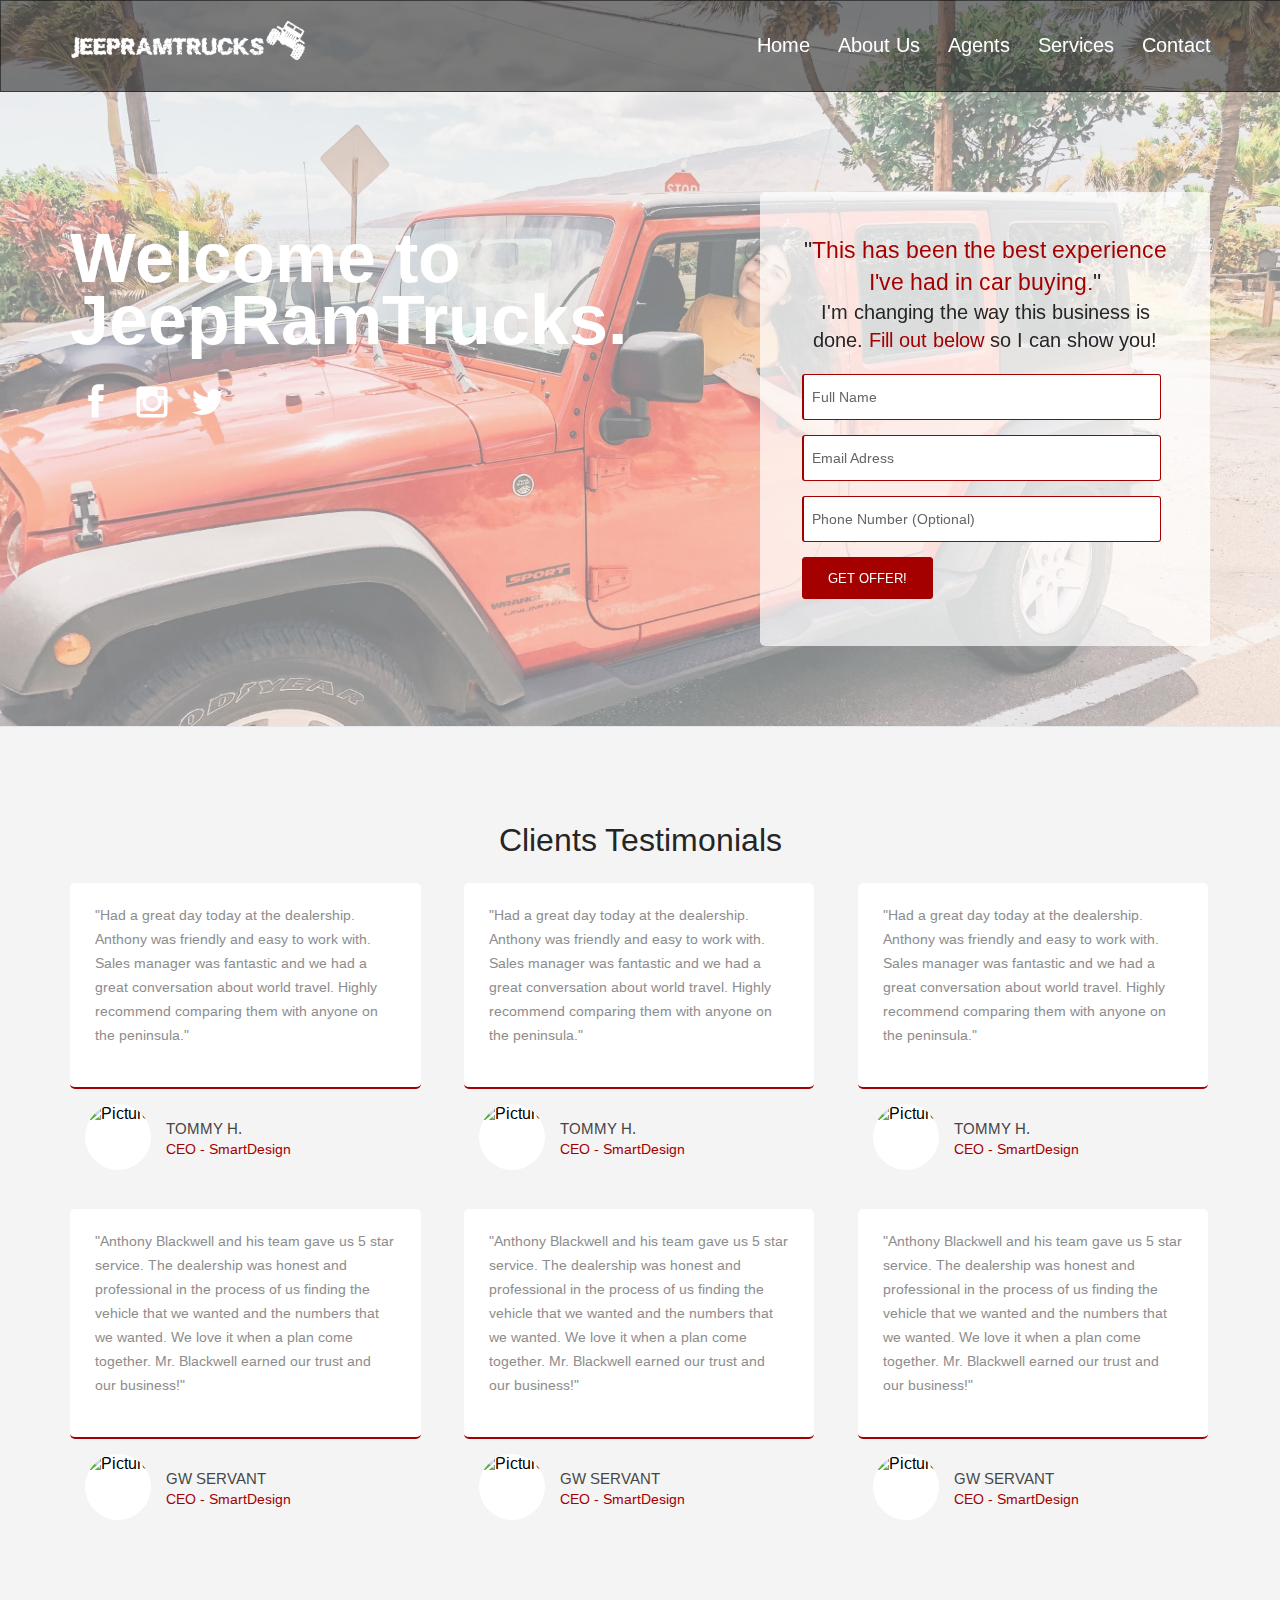
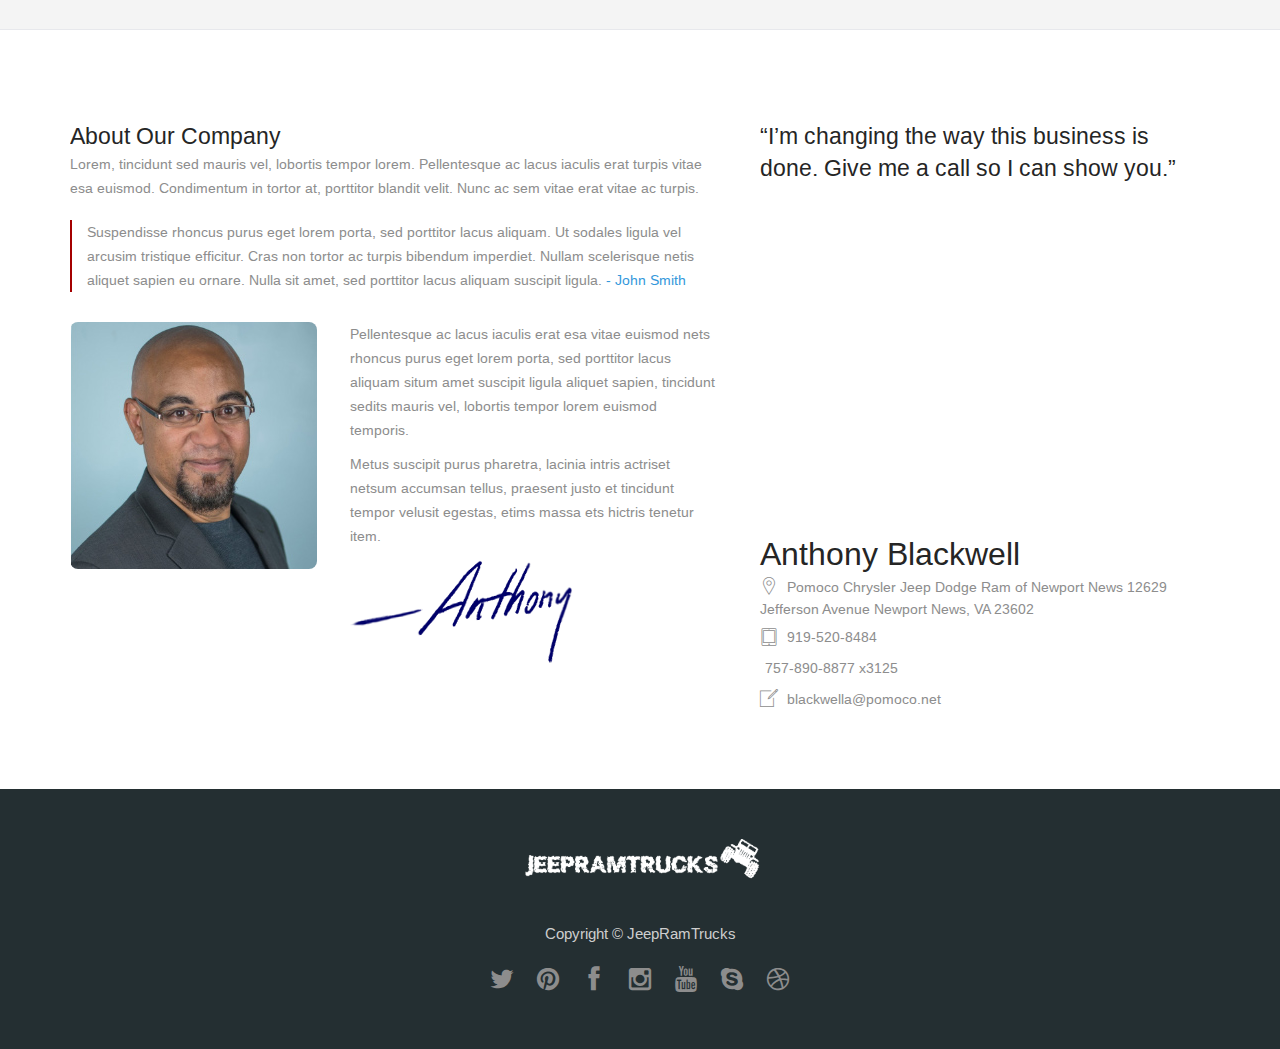
==== commit 0e82f220: "option 2" ====
--- a/land2.html
+++ b/land2.html
@@ -153,7 +153,139 @@
         </section>
         <!--end home section -->  
         <!--begin about section -->
-        <section id="about" class="section_wrapper">
+        <section id="about" class="section_wrapper grey_bg">
+            
+            <!--begin section_box -->
+            <div class="section_box">
+                <div class="row">
+                 <div class="twelvecol">
+                     <h1 style="text-align:center;padding-bottom: 20px;"> Clients Testimonials</h1>
+                 </div>
+                </div>
+                <!--begin row -->
+                <div class="row">
+               
+                    <!--begin fourcol -->
+                    <div class="fourcol ">
+                        
+                        <!-- <h3>Clients Testimonials</h3> -->
+                        
+                        <!--begin testimonials_item -->
+                        <div class="testimonials_item">
+                        
+                            <div class="testimonials_box2">
+                                <p>"Had a great day today at the dealership. Anthony was friendly and easy to work with. Sales manager was fantastic and we had a great conversation about world travel. Highly recommend comparing them with anyone on the peninsula."</p>
+                                <span class="testimonials_arrow"></span>
+                            </div>
+                            
+                            <img src="http://placehold.it/200x200" alt="Picture" class="autor_pic">
+                            
+                            <p class="autor"><span>Tommy H.</span><br> CEO - SmartDesign</p>
+                        
+                        </div>
+                        <!--end testimonials_item -->
+                        
+                        <!--begin testimonials_item -->
+                        <div class="testimonials_item">
+                        
+                            <div class="testimonials_box2">
+                                <p>"Anthony Blackwell and his team gave us 5 star service. The dealership was honest and professional in the process of us finding the vehicle that we wanted and the numbers that we wanted. We love it when a plan come together. Mr. Blackwell earned our trust and our business!"</p>
+                                <span class="testimonials_arrow"></span>
+                            </div>
+                            
+                            <img src="http://placehold.it/200x200" alt="Picture" class="autor_pic">
+                            
+                            <p class="autor"><span>GW Servant</span><br> CEO - SmartDesign</p>
+                        
+                        </div>
+                        <!--end testimonials_item -->
+                          
+                    </div>
+                    <!--end fivecol -->
+                    <!--begin fivecol -->
+                    <div class="fourcol ">
+                        
+                        <!-- <h3>Clients Testimonials</h3> -->
+                        
+                        <!--begin testimonials_item -->
+                        <div class="testimonials_item">
+                        
+                            <div class="testimonials_box2">
+                                <p>"Had a great day today at the dealership. Anthony was friendly and easy to work with. Sales manager was fantastic and we had a great conversation about world travel. Highly recommend comparing them with anyone on the peninsula."</p>
+                                <span class="testimonials_arrow"></span>
+                            </div>
+                            
+                            <img src="http://placehold.it/200x200" alt="Picture" class="autor_pic">
+                            
+                            <p class="autor"><span>Tommy H.</span><br> CEO - SmartDesign</p>
+                        
+                        </div>
+                        <!--end testimonials_item -->
+                        
+                        <!--begin testimonials_item -->
+                        <div class="testimonials_item">
+                        
+                            <div class="testimonials_box2">
+                                <p>"Anthony Blackwell and his team gave us 5 star service. The dealership was honest and professional in the process of us finding the vehicle that we wanted and the numbers that we wanted. We love it when a plan come together. Mr. Blackwell earned our trust and our business!"</p>
+                                <span class="testimonials_arrow"></span>
+                            </div>
+                            
+                            <img src="http://placehold.it/200x200" alt="Picture" class="autor_pic">
+                            
+                            <p class="autor"><span>GW Servant</span><br> CEO - SmartDesign</p>
+                        
+                        </div>
+                        <!--end testimonials_item -->
+                          
+                    </div>
+                    <!--end fivecol -->
+                    <!--begin fivecol -->
+                    <div class="fourcol last">
+                        
+                        <!-- <h3>Clients Testimonials</h3> -->
+                        
+                        <!--begin testimonials_item -->
+                        <div class="testimonials_item">
+                        
+                            <div class="testimonials_box2">
+                                <p>"Had a great day today at the dealership. Anthony was friendly and easy to work with. Sales manager was fantastic and we had a great conversation about world travel. Highly recommend comparing them with anyone on the peninsula."</p>
+                                <span class="testimonials_arrow"></span>
+                            </div>
+                            
+                            <img src="http://placehold.it/200x200" alt="Picture" class="autor_pic">
+                            
+                            <p class="autor"><span>Tommy H.</span><br> CEO - SmartDesign</p>
+                        
+                        </div>
+                        <!--end testimonials_item -->
+                        
+                        <!--begin testimonials_item -->
+                        <div class="testimonials_item">
+                        
+                            <div class="testimonials_box2">
+                                <p>"Anthony Blackwell and his team gave us 5 star service. The dealership was honest and professional in the process of us finding the vehicle that we wanted and the numbers that we wanted. We love it when a plan come together. Mr. Blackwell earned our trust and our business!"</p>
+                                <span class="testimonials_arrow"></span>
+                            </div>
+                            
+                            <img src="http://placehold.it/200x200" alt="Picture" class="autor_pic">
+                            
+                            <p class="autor"><span>GW Servant</span><br> CEO - SmartDesign</p>
+                        
+                        </div>
+                        <!--end testimonials_item -->
+                          
+                    </div>
+                    <!--end fivecol -->
+                    
+                </div>
+                <!--end row -->
+                
+            </div>
+            <!--end section_box -->
+
+        </section>
+             <!--begin contact section -->
+        <section id="contact" class="section_wrapper">
             
             <!--begin section_box -->
             <div class="section_box">
@@ -161,115 +293,36 @@
                 <!--begin row -->
                 <div class="row">
                 
-                    <!--begin sevencol -->
-                    <div class="sevencol">
-                        
-                        <h3>About Our Company</h3>
-                        
-                        <p>Lorem, tincidunt sed mauris vel, lobortis tempor lorem. Pellentesque ac lacus iaculis erat turpis vitae esa euismod. Condimentum in tortor at, porttitor blandit velit. Nunc ac sem vitae erat vitae ac turpis.</p>
-                        
-                        <p class="blockquote">Suspendisse rhoncus purus eget lorem porta, sed porttitor lacus aliquam. Ut sodales ligula vel arcusim tristique efficitur. Cras non tortor ac turpis bibendum imperdiet. Nullam scelerisque netis aliquet sapien eu ornare. Nulla sit amet, sed porttitor lacus aliquam suscipit ligula. <span class="blue">- John Smith</span></p>
-                            
-                        <!--begin fivecol -->
-                        <div class="fivecol">
-                        
-                            <img src="http://placehold.it/800x770" alt="Picture" class="img_rounded">
-                        
-                        </div>
-                        <!--end fivecol -->
-                            
                         <!--begin sevencol -->
-                        <div class="sevencol last">
-                        
-                            <p class="small_margins">Pellentesque ac lacus iaculis erat esa vitae euismod nets rhoncus purus eget lorem porta, sed porttitor lacus aliquam situm amet suscipit ligula aliquet sapien, tincidunt sedits mauris vel, lobortis tempor lorem euismod temporis.</p>
-                        	
-                            <p class="small_margins">Metus suscipit purus pharetra, lacinia intris actriset netsum accumsan tellus, praesent justo et tincidunt tempor velusit egestas, etims massa ets hictris tenetur item.</p>
-                            
-                            <img src="lib/images/signature.png" alt="Signature">
-                        
+                        <div class="sevencol">
+                        
+                            <h3>About Our Company</h3>
+                            
+                            <p>Lorem, tincidunt sed mauris vel, lobortis tempor lorem. Pellentesque ac lacus iaculis erat turpis vitae esa euismod. Condimentum in tortor at, porttitor blandit velit. Nunc ac sem vitae erat vitae ac turpis.</p>
+                            
+                            <p class="blockquote">Suspendisse rhoncus purus eget lorem porta, sed porttitor lacus aliquam. Ut sodales ligula vel arcusim tristique efficitur. Cras non tortor ac turpis bibendum imperdiet. Nullam scelerisque netis aliquet sapien eu ornare. Nulla sit amet, sed porttitor lacus aliquam suscipit ligula. <span class="blue">- John Smith</span></p>
+                                
+                            <!--begin fivecol -->
+                            <div class="fivecol">
+                            
+                                <img src="lib/images/headshot.jpg" alt="Picture" class="img_rounded">
+                            
+                            </div>
+                            <!--end fivecol -->
+                                
+                            <!--begin sevencol -->
+                            <div class="sevencol last">
+                            
+                                <p class="small_margins">Pellentesque ac lacus iaculis erat esa vitae euismod nets rhoncus purus eget lorem porta, sed porttitor lacus aliquam situm amet suscipit ligula aliquet sapien, tincidunt sedits mauris vel, lobortis tempor lorem euismod temporis.</p>
+                                
+                                <p class="small_margins">Metus suscipit purus pharetra, lacinia intris actriset netsum accumsan tellus, praesent justo et tincidunt tempor velusit egestas, etims massa ets hictris tenetur item.</p>
+                                
+                                <img src="lib/images/signature.png" alt="Signature">
+                            
+                            </div>
+                            <!--end sevencol -->
                         </div>
                         <!--end sevencol -->
-                        
-                    </div>
-                    <!--end sevencol -->
-                                            
-                    <!--begin fivecol -->
-                    <div class="fivecol last">
-                        
-                        <h3>Clients Testimonials</h3>
-                        
-                        <!--begin testimonials_item -->
-                        <div class="testimonials_item">
-                        
-                            <div class="testimonials_box">
-                                <p>"Had a great day today at the dealership. Anthony was friendly and easy to work with. Sales manager was fantastic and we had a great conversation about world travel. Highly recommend comparing them with anyone on the peninsula."</p>
-                                <span class="testimonials_arrow"></span>
-                            </div>
-                            
-                            <img src="http://placehold.it/200x200" alt="Picture" class="autor_pic">
-                            
-                            <p class="autor"><span>Tommy H.</span><br> CEO - SmartDesign</p>
-                        
-                        </div>
-                        <!--end testimonials_item -->
-                        
-                        <!--begin testimonials_item -->
-                        <div class="testimonials_item">
-                        
-                            <div class="testimonials_box">
-                                <p>"Anthony Blackwell and his team gave us 5 star service. The dealership was honest and professional in the process of us finding the vehicle that we wanted and the numbers that we wanted. We love it when a plan come together. Mr. Blackwell earned our trust and our business!"</p>
-                                <span class="testimonials_arrow"></span>
-                            </div>
-                            
-                            <img src="http://placehold.it/200x200" alt="Picture" class="autor_pic">
-                            
-                            <p class="autor"><span>GW Servant</span><br> CEO - SmartDesign</p>
-                        
-                        </div>
-                        <!--end testimonials_item -->
-                          
-                    </div>
-                    <!--end fivecol -->
-                    
-                </div>
-                <!--end row -->
-                
-            </div>
-            <!--end section_box -->
-
-        </section>
-             <!--begin contact section -->
-        <section id="contact" class="section_wrapper">
-            
-            <!--begin section_box -->
-            <div class="section_box">
-              
-                <!--begin row -->
-                <div class="row">
-                
-                    <!--begin sevencol -->
-                    <div class="sevencol">
-                    
-                    	<h3>Get in touch today!</h3>
-                        
-                        <!-- <p>“I’m changing the way this business is done. Give me a call so I can show you.”</p> -->
-            
-                        <!--begin success message -->
-                        <p class="contact_success_box" style="display:none;">We received your message and you'll hear from us soon. Thank You!</p>
-                        <!--end success message -->
-                        
-                        <!--begin contact form -->
-                        <form id="contact-form" class="contact" action="contact.php" method="post">
-                            <input class="contact-input white-input" type="text" required name="contact_names" placeholder="Your Name" />
-                            <input class="contact-input white-input" type="email" required name="contact_email" placeholder="Email Adress" />
-                            <textarea class="contact-commnent white-input" rows="2" cols="20" name="contact_message" placeholder="Your Message..."></textarea>
-                            <input type="submit" value="SUBMIT" id="submit-button" class="contact-submit" />
-                        </form>
-                        <!--end contact form -->
-                    
-                    </div>
-                    <!--end sevencol -->
-                    
                     <!--begin fivecol -->
                     <div class="fivecol last">
                     
--- a/lib/css/style.css
+++ b/lib/css/style.css
@@ -1266,7 +1266,7 @@
 }
 
 .wt_gMap{
-	margin-bottom:30px;
+	margin-top:20px;
 }
 
 p.contact_info{
@@ -1326,6 +1326,16 @@
 
 .testimonials_box {
 	background-color:#f5f5f5;
+	border-bottom:2px solid #a40000;
+    padding: 20px 25px;
+    position: relative;
+	z-index:100;
+	-webkit-border-radius: 5px 5px 5px 5px;
+	-moz-border-radius: 5px 5px 5px 5px;
+	border-radius: 5px 5px 5px 5px;
+}
+.testimonials_box2 {
+	background-color:#fff;
 	border-bottom:2px solid #a40000;
     padding: 20px 25px;
     position: relative;
